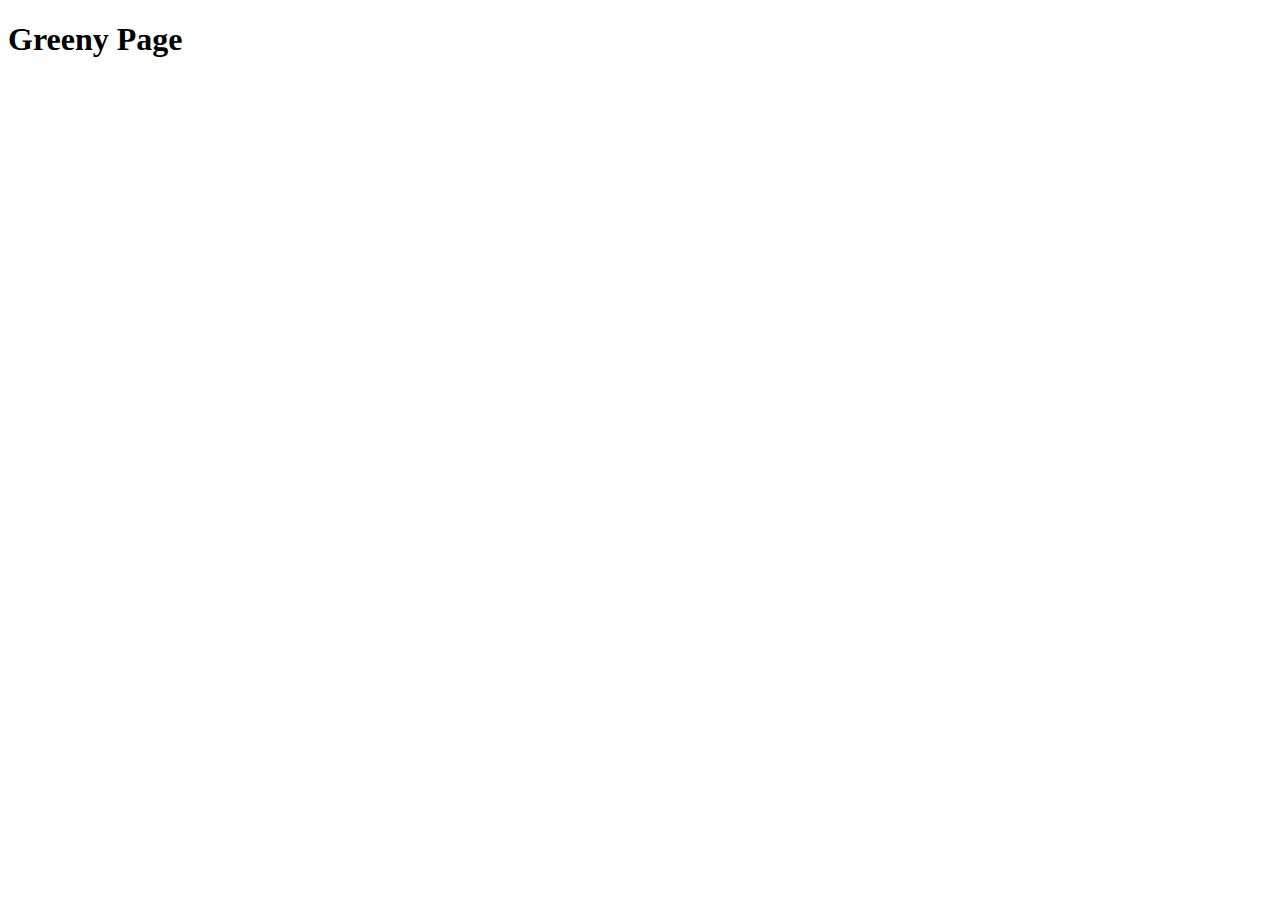
==== index.html @ a97b7d37 "Create index.html" ====
<!DOCTYPE html>
<html lang="en">
<head>
    <meta charset="UTF-8">
    <meta name="viewport" content="width=device-width, initial-scale=1.0">
    <title>Document</title>
</head>
<body>
    <h1>Greeny Page</h1>
</body>
</html>
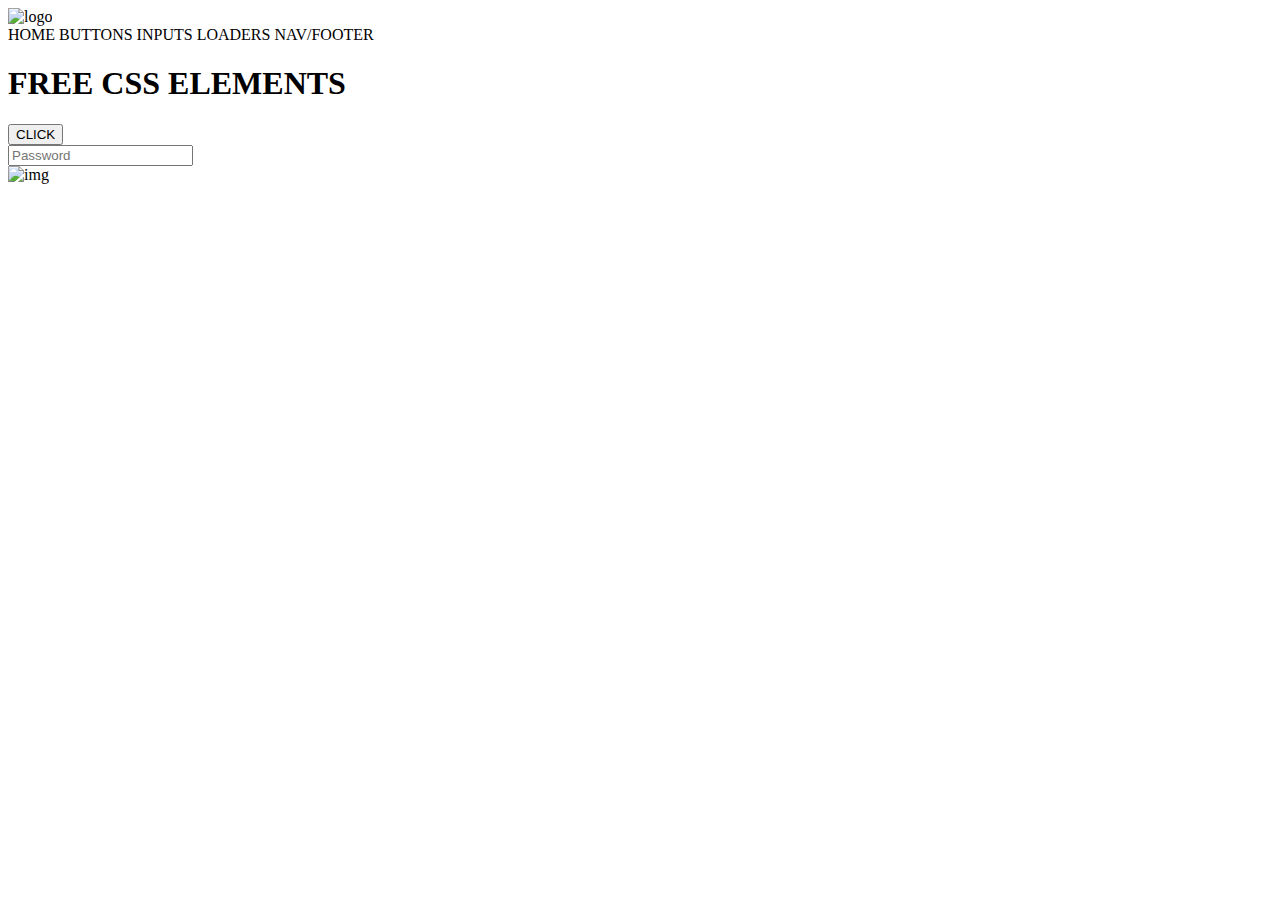
==== commit a93ffe51: "Update index.html" ====
--- a/index.html
+++ b/index.html
@@ -3,9 +3,125 @@
 <head>
     <meta charset="UTF-8">
     <meta name="viewport" content="width=device-width, initial-scale=1.0">
-    <title>Document</title>
+    <title>F-CSS-E</title>
+    <link rel="stylesheet" href="styles.css">
+    <script src="script.js"></script>
+    
 </head>
 <body>
-    <h1>Greeny Page</h1>
+        <nav>
+            <img src="imgs/GREENY-LOGO.png" alt="logo" id="nav-logo">
+            <div id="nav-points">
+                <span id="point-active">HOME</span>
+                <span>BUTTONS</span>
+                <span>INPUTS</span>
+                <span>LOADERS</span>
+                <span>NAV/FOOTER</span>
+            </div>
+        </nav>
+        <div id="burger">
+            <div id="line1"></div>
+            <div id="line2"></div>
+            <div id="line3"></div>
+        </div>
+        <h1 id="title">FREE CSS ELEMENTS</h1>
+        <div id="tile-line"></div>
+
+
+        <div id="radial"></div>
+
+        <div class="container" onwheel="scrollHorizontally(event)">
+            <div class="große-div" id="div1" onmouseenter="setActiveDiv('div1')" onmouseleave="setActiveDiv('')">
+              <!-- Füge hier deine kleinen Divs ein -->
+              <div class="kleine-div" onclick="opencode(), itm1()">
+                <div class="itm">
+                    <button id="button-green">CLICK</button>
+                </div>
+              </div>
+              <div class="kleine-div" onclick="opencode(), itm2()">
+                <div class="itm">
+                    <input type="password" name="Password" id="password-border" placeholder="Password">
+                </div>
+              </div>
+              <div class="kleine-div"></div>
+              <div class="kleine-div"></div>
+              <div class="kleine-div"></div>
+              <div class="kleine-div"></div>
+              <div class="kleine-div"></div>
+              <div class="kleine-div"></div>
+              <div class="kleine-div"></div>
+              <div class="kleine-div"></div>
+              <div class="kleine-div"></div>
+              <div class="kleine-div"></div>
+              <div class="kleine-div"></div>
+              <div class="kleine-div"></div>
+              <div class="kleine-div"></div>
+              <!-- ... weitere kleine Divs ... -->
+            </div>
+        
+            <div class="große-div" id="div2" onmouseenter="setActiveDiv('div2')" onmouseleave="setActiveDiv('')">
+              <!-- Füge hier deine anderen kleinen Divs ein -->
+              <div class="kleine-div"></div>
+              <div class="kleine-div"></div>
+              <div class="kleine-div"></div>
+              <div class="kleine-div"></div>
+              <div class="kleine-div"></div>
+              <div class="kleine-div"></div>
+              <div class="kleine-div"></div>
+              <div class="kleine-div"></div>
+              <div class="kleine-div"></div>
+              <div class="kleine-div"></div>
+              <div class="kleine-div"></div>
+              <div class="kleine-div"></div>
+              <div class="kleine-div"></div>
+              <div class="kleine-div"></div>
+              <div class="kleine-div"></div>
+              <!-- ... weitere kleine Divs ... -->
+            </div>
+            <div class="große-div" id="div3" onmouseenter="setActiveDiv('div3')" onmouseleave="setActiveDiv('')">            <!-- Füge hier deine anderen kleinen Divs ein -->
+                <div class="kleine-div"></div>
+                <div class="kleine-div"></div>
+                <div class="kleine-div"></div>
+                <div class="kleine-div"></div>
+                <div class="kleine-div"></div>
+                <div class="kleine-div"></div>
+                <div class="kleine-div"></div>
+                <div class="kleine-div"></div>
+                <div class="kleine-div"></div>
+                <div class="kleine-div"></div>
+                <div class="kleine-div"></div>
+                <div class="kleine-div"></div>
+                <div class="kleine-div"></div>
+                <div class="kleine-div"></div>
+                <div class="kleine-div"></div>
+                <!-- ... weitere kleine Divs ... -->
+              </div>
+          </div>
+
+        </div>
+
+        <div id="codewatch">
+            <img src="imgs/close.png" alt="img" id="close" onclick="closecode()">
+            <h1 id="code-h1"></h1>
+            <div id="testbox">
+                <div id="testbox-center"></div>
+            </div>
+            <div id="codebox">
+                <div id="code">
+
+                      
+                  </div>
+                  
+                  
+            </div>
+
+        </div>
+
+
+
+
+
+        
 </body>
+
 </html>
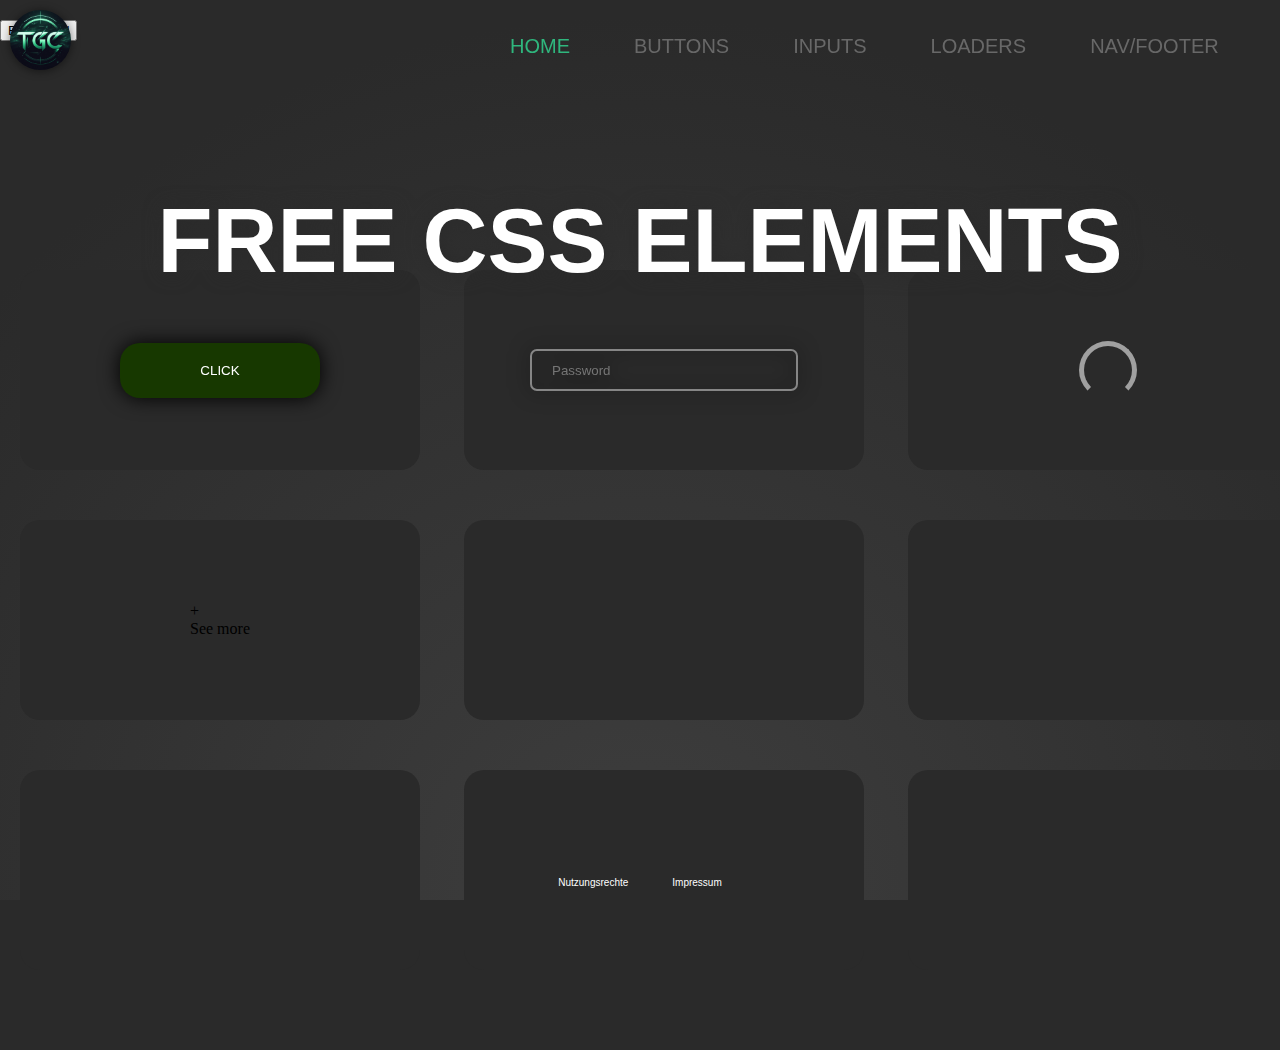
==== commit 4ef051b6: "Update index.html" ====
--- a/index.html
+++ b/index.html
@@ -1,127 +1,150 @@
-<!DOCTYPE html>
-<html lang="en">
-<head>
-    <meta charset="UTF-8">
-    <meta name="viewport" content="width=device-width, initial-scale=1.0">
-    <title>F-CSS-E</title>
-    <link rel="stylesheet" href="styles.css">
-    <script src="script.js"></script>
-    
-</head>
-<body>
-        <nav>
-            <img src="imgs/GREENY-LOGO.png" alt="logo" id="nav-logo">
-            <div id="nav-points">
-                <span id="point-active">HOME</span>
-                <span>BUTTONS</span>
-                <span>INPUTS</span>
-                <span>LOADERS</span>
-                <span>NAV/FOOTER</span>
-            </div>
-        </nav>
-        <div id="burger">
-            <div id="line1"></div>
-            <div id="line2"></div>
-            <div id="line3"></div>
-        </div>
-        <h1 id="title">FREE CSS ELEMENTS</h1>
-        <div id="tile-line"></div>
-
-
-        <div id="radial"></div>
-
-        <div class="container" onwheel="scrollHorizontally(event)">
-            <div class="große-div" id="div1" onmouseenter="setActiveDiv('div1')" onmouseleave="setActiveDiv('')">
-              <!-- Füge hier deine kleinen Divs ein -->
-              <div class="kleine-div" onclick="opencode(), itm1()">
-                <div class="itm">
-                    <button id="button-green">CLICK</button>
-                </div>
-              </div>
-              <div class="kleine-div" onclick="opencode(), itm2()">
-                <div class="itm">
-                    <input type="password" name="Password" id="password-border" placeholder="Password">
-                </div>
-              </div>
-              <div class="kleine-div"></div>
-              <div class="kleine-div"></div>
-              <div class="kleine-div"></div>
-              <div class="kleine-div"></div>
-              <div class="kleine-div"></div>
-              <div class="kleine-div"></div>
-              <div class="kleine-div"></div>
-              <div class="kleine-div"></div>
-              <div class="kleine-div"></div>
-              <div class="kleine-div"></div>
-              <div class="kleine-div"></div>
-              <div class="kleine-div"></div>
-              <div class="kleine-div"></div>
-              <!-- ... weitere kleine Divs ... -->
-            </div>
-        
-            <div class="große-div" id="div2" onmouseenter="setActiveDiv('div2')" onmouseleave="setActiveDiv('')">
-              <!-- Füge hier deine anderen kleinen Divs ein -->
-              <div class="kleine-div"></div>
-              <div class="kleine-div"></div>
-              <div class="kleine-div"></div>
-              <div class="kleine-div"></div>
-              <div class="kleine-div"></div>
-              <div class="kleine-div"></div>
-              <div class="kleine-div"></div>
-              <div class="kleine-div"></div>
-              <div class="kleine-div"></div>
-              <div class="kleine-div"></div>
-              <div class="kleine-div"></div>
-              <div class="kleine-div"></div>
-              <div class="kleine-div"></div>
-              <div class="kleine-div"></div>
-              <div class="kleine-div"></div>
-              <!-- ... weitere kleine Divs ... -->
-            </div>
-            <div class="große-div" id="div3" onmouseenter="setActiveDiv('div3')" onmouseleave="setActiveDiv('')">            <!-- Füge hier deine anderen kleinen Divs ein -->
-                <div class="kleine-div"></div>
-                <div class="kleine-div"></div>
-                <div class="kleine-div"></div>
-                <div class="kleine-div"></div>
-                <div class="kleine-div"></div>
-                <div class="kleine-div"></div>
-                <div class="kleine-div"></div>
-                <div class="kleine-div"></div>
-                <div class="kleine-div"></div>
-                <div class="kleine-div"></div>
-                <div class="kleine-div"></div>
-                <div class="kleine-div"></div>
-                <div class="kleine-div"></div>
-                <div class="kleine-div"></div>
-                <div class="kleine-div"></div>
-                <!-- ... weitere kleine Divs ... -->
-              </div>
-          </div>
-
-        </div>
-
-        <div id="codewatch">
-            <img src="imgs/close.png" alt="img" id="close" onclick="closecode()">
-            <h1 id="code-h1"></h1>
-            <div id="testbox">
-                <div id="testbox-center"></div>
-            </div>
-            <div id="codebox">
-                <div id="code">
-
-                      
-                  </div>
-                  
-                  
-            </div>
-
-        </div>
-
-
-
-
-
-        
-</body>
-
-</html>
+<!DOCTYPE html>
+<html lang="en">
+<head>
+    <meta charset="UTF-8">
+    <meta name="viewport" content="width=device-width, initial-scale=1.0">
+    <title>F-CSS-E</title>
+    <link rel="stylesheet" href="styles.css">
+    <script src="script.js"></script>
+    
+</head>
+<body>
+        <nav>
+            <img src="imgs/GREENY-LOGO.png" alt="logo" id="nav-logo">
+            <div id="nav-points">
+                <span id="point-active">HOME</span>
+                <span>BUTTONS</span>
+                <span>INPUTS</span>
+                <span>LOADERS</span>
+                <span>NAV/FOOTER</span>
+            </div>
+        </nav>
+        <div id="burger">
+            <div id="line1"></div>
+            <div id="line2"></div>
+            <div id="line3"></div>
+        </div>
+        <h1 id="title">FREE CSS ELEMENTS</h1>
+        <div id="tile-line"></div>
+
+
+        <div id="radial"></div>
+
+        <div class="container" onwheel="scrollHorizontally(event)">
+            <div class="große-div" id="div1" onmouseenter="setActiveDiv('div1')" onmouseleave="setActiveDiv('')">
+              <!-- Füge hier deine kleinen Divs ein -->
+              <div class="kleine-div" onclick="opencode(), itm1()">
+                <div class="itm">
+                    <button id="button-green">CLICK</button>
+                </div>
+              </div>
+              <div class="kleine-div" onclick="opencode(), itm2()">
+                <div class="itm">
+                    <input type="password" name="Password" id="password-border" placeholder="Password">
+                </div>
+              </div>
+              <div class="kleine-div" onclick="opencode(), itm3()">
+                <div class="itm">
+                    <span class="loader1"></span>
+                </div>
+              </div>
+              <div class="kleine-div"></div>
+              <div class="kleine-div"></div>
+              <div class="kleine-div"></div>
+              <div class="kleine-div"></div>
+              <div class="kleine-div"></div>
+              <div class="kleine-div"></div>
+              <div class="kleine-div"></div>
+              <div class="kleine-div"></div>
+              <div class="kleine-div"></div>
+              <div class="kleine-div"></div>
+              <div class="kleine-div"></div>
+              <div class="kleine-div"></div>
+              <!-- ... weitere kleine Divs ... -->
+            </div>
+        
+            <div class="große-div" id="div2" onmouseenter="setActiveDiv('div2')" onmouseleave="setActiveDiv('')">
+              <!-- Füge hier deine anderen kleinen Divs ein -->
+              <div class="kleine-div" onclick="opencode(), itm21()">
+                <div class="itm">
+                    <div id="see-button" onmouseover="hoverEffect()" onmouseout="resetEffect()">
+                      <div id="seebutton-circle">+</div>
+                      <span>See more</span>
+                    </div>
+                </div>
+              </div>
+              <div class="kleine-div"></div>
+              <div class="kleine-div"></div>
+              <div class="kleine-div"></div>
+              <div class="kleine-div"></div>
+              <div class="kleine-div"></div>
+              <div class="kleine-div"></div>
+              <div class="kleine-div"></div>
+              <div class="kleine-div"></div>
+              <div class="kleine-div"></div>
+              <div class="kleine-div"></div>
+              <div class="kleine-div"></div>
+              <div class="kleine-div"></div>
+              <div class="kleine-div"></div>
+              <div class="kleine-div"></div>
+              <!-- ... weitere kleine Divs ... -->
+            </div>
+            <div class="große-div" id="div3" onmouseenter="setActiveDiv('div3')" onmouseleave="setActiveDiv('')">            <!-- Füge hier deine anderen kleinen Divs ein -->
+              <div class="kleine-div" onclick="opencode(), itm31()">
+                <div class="itm">
+                  <span class="loading-text"></span>
+                </div>
+              </div>
+                <div class="kleine-div"></div>
+                <div class="kleine-div"></div>
+                <div class="kleine-div"></div>
+                <div class="kleine-div"></div>
+                <div class="kleine-div"></div>
+                <div class="kleine-div"></div>
+                <div class="kleine-div"></div>
+                <div class="kleine-div"></div>
+                <div class="kleine-div"></div>
+                <div class="kleine-div"></div>
+                <div class="kleine-div"></div>
+                <div class="kleine-div"></div>
+                <div class="kleine-div"></div>
+                <div class="kleine-div"></div>
+                <!-- ... weitere kleine Divs ... -->
+              </div>
+          </div>
+
+        </div>
+
+        <button id="mobile-browse">Browse all</button>
+
+        <div id="codewatch">
+            <img src="imgs/close.png" alt="img" id="close" onclick="closecode()">
+            <h1 id="code-h1"></h1>
+            <div id="testbox">
+                <div id="testbox-center"></div>
+            </div>
+            <div id="codebox">
+                <div id="code">
+
+                      
+                  </div>
+                  
+                  
+            </div>
+            <button id="mobile-copycode" onclick="copyCode()">Copy Code</button>
+        </div>
+
+
+        <div id="imp">
+          <span>Nutzungsrechte</span>
+          <span>Impressum</span>
+        </div>
+
+        <div id="mobile-shadow"></div>
+
+
+
+        
+</body>
+
+</html>
--- a/styles.css
+++ b/styles.css
@@ -0,0 +1,847 @@
+@media (min-width: 900px) {
+
+    body{
+        background-color: #2A2A2A;
+        overflow-x: hidden;
+        user-select: none;
+    }
+    #nav-logo{
+        height: 60px;
+        border-radius: 100%;
+        filter: drop-shadow(0px 1px 5px rgba(0, 0, 0, 0.489));
+        top: 10px;
+        left: 10px;
+        position: absolute;
+    }
+    nav{
+        position: fixed;
+        top: 0;
+        width: 100%;
+        height: 70px;
+    }
+
+    #nav-points{
+        color: #686868;
+        position: fixed;
+        top: 0;
+        width: 800px;
+        height: 70px;
+        right: 0;
+        display: inline-block;
+        flex-wrap: nowrap;
+        text-wrap: nowrap;
+    }
+
+    #nav-points span{
+        position: relative;
+        top: 50%;
+        transform: translate(-50%, -50%);
+        font-size: 20px;
+        text-align: center;
+        font-family: 'Lucida Sans', 'Lucida Sans Regular', 'Lucida Grande', 'Lucida Sans Unicode', Geneva, Verdana, sans-serif;
+        margin-top: 50px;
+        margin-left: 30px;
+        margin-right: 30px;
+        transition: 0.5s;
+    }
+
+    #nav-points span:hover{
+        color: #2FB67D;
+        cursor: pointer;
+        transition: 0.5s;
+    }
+
+    #radial{
+        position: absolute;
+        height: 100%;
+        width: 100%;
+        bottom: 0;
+        background-image: radial-gradient(circle at bottom, #3E3E3E, #2A2A2A 80%); 
+        z-index: -1;
+        /* #3E3E3E, #2A2A2A */
+}
+
+#point-active{
+    color: #2FB67D;
+}
+
+#title{
+    position: absolute;
+    top: 130px;
+    left: 50%;
+    transform: translate(-50%);
+    font-family: 'Segoe UI', Tahoma, Geneva, Verdana, sans-serif;
+    color: #FFFFFF;
+    font-size: 90px;
+    text-align: center;
+    text-wrap: nowrap;
+    z-index: 999;
+    filter: drop-shadow(2px 0px 10px #2A2A2A);
+}
+
+
+
+
+
+
+
+
+
+
+
+
+
+  body {
+    margin: 0;
+    overflow: hidden;
+  }
+
+  .container {
+    display: flex;
+    flex-direction: column;
+    margin-bottom: 20px; /* Abstand zwischen den beiden großen Divs */
+  }
+
+  #div1 {
+    width: 100%;
+    height: 300px;
+    overflow-x: auto;
+    white-space: nowrap;
+    position: absolute;
+    top: 250px;
+  }
+  #div2 {
+    width: 100%;
+    height: 300px;
+    overflow-x: auto;
+    white-space: nowrap;
+    position: absolute;
+    top: 500px
+  }
+  #div3 {
+    width: 100%;
+    height: 300px;
+    overflow-x: auto;
+    white-space: nowrap;
+    position: absolute;
+    top:750px
+  }
+
+  /* Verstecke die Scrollbar-Track (Hintergrund) */
+  .große-div::-webkit-scrollbar {
+  width: 12px; /* Breite der Scrollbar */
+}
+
+/* Stelle die Farbe der Scrollbar-Thumb (der bewegliche Teil) ein */
+.große-div::-webkit-scrollbar-thumb {
+  background-color: transparent; /* Mache die Thumb durchsichtig */
+}
+
+/* Verstecke die Scrollbar-Track (Hintergrund) in Firefox */
+.große-div {
+  scrollbar-width: thin; /* oder auto */
+  scrollbar-color: transparent transparent; /* Mache die Scrollbar durchsichtig */
+}
+
+/* Optional: Stelle die Farbe der Scrollbar-Thumb (der bewegliche Teil) in Firefox ein */
+.große-div::-moz-scrollbar-thumb {
+  background-color: transparent; /* Mache die Thumb durchsichtig */
+}
+
+
+
+
+
+  
+  .kleine-div {
+    display: inline-block;
+    width: 400px;
+    height: 200px;
+    margin: 20px;
+    background-color: #2A2A2A;
+    border-radius: 20px;
+    position: relative;
+  }
+  .kleine-div{
+    cursor: pointer;
+  }
+
+  .itm {
+    height: 100%;
+    width: 100%;
+    position: absolute;
+    display: flex;
+    justify-content: center;
+    align-items: center;
+  }
+
+  #codewatch{
+    position: fixed;
+    width: 80%;
+    height: 90%;
+    background-color: #2A2A2A;
+    top: 50%;
+    left: 50%;
+    transform: translate(-50%, -50%);
+    z-index: 999;
+    border-radius: 30px;
+    filter: drop-shadow(0px 0px 30px rgba(0, 0, 0, 0.353));
+    display: none;
+  }
+
+  #codewatch h1{
+    color: white;
+    margin-left: 50px;
+    font-family:'Lucida Sans', 'Lucida Sans Regular', 'Lucida Grande', 'Lucida Sans Unicode', Geneva, Verdana, sans-serif ;
+  }
+
+  #testbox{
+    width: 45%;
+    height: 85%;
+    border-radius: 50px;
+    position: absolute;
+    top: 70px;
+    left: 2%;
+  }
+
+  #testbox-center{
+    top: 50%;
+    left: 50%;
+    position: relative;
+    transform: translate(-50%, -50%);
+    width: 500px;
+    display: flex;
+    justify-content: center;
+    align-items: center;
+    height: 300px;
+  }
+
+  #codebox{
+    width: 45%;
+    height: 85%;
+    margin-right: 50px;
+    border-radius: 50px;
+    position: absolute;
+    top: 70px;
+    right: 2%;
+  }
+
+  #code{
+    border-radius: 50px;
+    padding-left: 40px;
+    user-select: all;
+    top: 50%;
+    left: 50%;
+    position: relative;
+    transform: translate(-50%, -50%);
+    width: 80%;
+    height: 80%;
+    color:#FFFFFF;
+    overflow-y: scroll;
+    font-family:'Lucida Sans', 'Lucida Sans Regular', 'Lucida Grande', 'Lucida Sans Unicode', Geneva, Verdana, sans-serif ;
+    font-size: 20px;
+    overflow-x: scroll;
+  }
+
+  #close{
+    filter: brightness(0) invert(1);
+    position: absolute;
+    top: 20px;
+    width: 40px;
+    right: 20px;
+  }
+
+  #close:hover{
+    cursor: pointer;
+    width: 44px;
+    top: 18px;
+    right: 18px;
+  }
+
+
+
+  #code:hover{
+    cursor: grabbing;
+  }
+
+  #code::-webkit-scrollbar {
+    width: 10px;
+    background-color: #2A2A2A;
+    border-radius: 5px;
+    cursor: pointer;
+    z-index: 10000;
+  }
+  #code::-webkit-scrollbar-thumb {
+    background-color: #686868;
+    border-radius: 5px;
+    cursor: pointer;
+    z-index: 10000;
+  }
+
+  #code::-webkit-scrollbar-thumb:hover {
+    background-color: #686868;
+    cursor: pointer;
+    z-index: 10000;
+  }
+
+  #code::-webkit-scrollbar-track {
+    background-color: #2A2A2A;
+    border-radius: 5px;
+    cursor: pointer;
+    z-index: 10000;
+  }
+
+  #imp {
+    position: absolute;
+    bottom: 10px;
+    left: 50%;
+    transform: translate(-50%);
+    width: 100%;
+    text-align: center;
+  }
+  #imp span{
+    color: white;
+    margin: 20px;
+    font-family:'Lucida Sans', 'Lucida Sans Regular', 'Lucida Grande', 'Lucida Sans Unicode', Geneva, Verdana, sans-serif ;
+    font-size: 10px;
+    background-color:transparent;
+  }
+
+
+
+  #mobile-copycode{
+    display: none;
+  }
+
+
+
+  /*CONTENT*/
+
+
+
+
+
+  #button-green{
+    padding: 20px;
+    border-radius: 20px;
+    width: 200px;
+    background-color: #173800;
+    border: transparent;
+    transition: all 0.5s;
+    color: white;
+    filter: drop-shadow(0px 0px 10px black);
+  }
+  #button-green:hover{
+    cursor: pointer;
+    width: 250px;
+    transition: all 0.5s;
+    background-color: #317600;
+  }
+
+
+
+
+  #password-border{
+    padding: 1%;
+    border-radius: 7px;
+    width: 200px;
+    background-color: transparent;
+    border: rgb(134, 134, 134) 2px solid;
+    transition: all 0.5s;
+    color: white;
+    width: 240px;
+    height: 30px;
+    filter: drop-shadow(0px 0px 10px black);
+    padding-left: 20px;
+  }
+
+  #password-border:hover{
+    background-color: rgb(223, 223, 223);
+  }
+
+  #password-border:focus{
+    outline: none;
+    background-color: rgb(223, 223, 223);
+    color: black;
+  }
+
+
+
+
+
+  .loader1 {
+    width: 58px;
+    height: 58px;
+    border: 5px solid #a0a0a0;
+    border-bottom-color: transparent;
+    border-radius: 50%;
+    display: inline-block;
+    box-sizing: border-box;
+    animation: rotation 1s linear infinite;
+    }
+
+    @keyframes rotation {
+    0% {
+        transform: rotate(0deg);
+    }
+    100% {
+        transform: rotate(360deg);
+    }
+    } 
+
+
+
+
+}
+
+
+
+
+@media (max-width: 900px) {
+    body{
+        background-color: #2A2A2A;
+        overflow: hidden;
+    }
+    #nav-logo{
+        width: 42px;
+        flex-shrink: 0;
+        border-radius: 100%;
+        filter: drop-shadow(0px 1px 5px rgba(0, 0, 0, 0.489));
+        top: 8px;
+        left: 10px;
+        position: absolute;
+    }
+    #nav-points{
+        display: none;
+    }
+
+    .itm{
+        display: none;
+    }
+
+    #radial{
+        position: absolute;
+        height: 100%;
+        width: 100%;
+        bottom: 0;
+        background-image: radial-gradient(circle at bottom, #3E3E3E, #2A2A2A 80%); 
+        z-index: -1;
+        /* #3E3E3E, #2A2A2A */
+        left: 50%;
+        transform: translate(-50%);
+}
+#title{
+    position: absolute;
+    top: 60px;
+    left: 50%;
+    transform: translate(-50%);
+    font-family: 'Segoe UI', Tahoma, Geneva, Verdana, sans-serif;
+    color: #FFFFFF;
+    font-size: 40px;
+    text-align: center;
+    line-height: 1.8;
+    width: 200px;
+}
+
+#tile-line{
+    width: 300px;
+    height: 3px;
+    position: absolute;
+    top: 157px;
+    background-color: #2FB67D;
+    left: 50%;
+    transform: translate(-50%);
+}
+
+#burger{
+    width: 50px;
+height: 31px;
+flex-shrink: 0;
+position: fixed;
+top: 18px;
+right: 20px;
+}
+
+#line1{
+    position: relative;
+    height: 5px;
+    width: 100%;
+    background-color: white;
+    border-radius: 5px;
+    margin-bottom: 8px;
+}
+#line2{
+    position: relative;
+    height: 5px;
+    width: 100%;
+    background-color: white;
+    border-radius: 5px;
+    margin-bottom: 8px;
+}
+#line3{
+    position: relative;
+    height: 5px;
+    width: 100%;
+    background-color: white;
+    border-radius: 5px;
+}
+
+body {
+  margin: 0;
+  overflow: hidden;
+}
+
+.container {
+  display: flex;
+  flex-direction: column;
+  margin-bottom: 20px; /* Abstand zwischen den beiden großen Divs */
+}
+
+#div1 {
+  width: 100%;
+  height: 200px;
+  overflow-x: auto;
+  white-space: nowrap;
+  position: absolute;
+  top: 250px;
+  left: 0;
+  overflow-y: hidden;
+}
+#div2 {
+  width: 100%;
+  height: 200px;
+  overflow-x: auto;
+  white-space: nowrap;
+  position: absolute;
+  top: 410px;
+  left: 0;
+  overflow-y: hidden;
+}
+#div3 {
+  width: 100%;
+  height: 200px;
+  overflow-x: auto;
+  white-space: nowrap;
+  position: absolute;
+  top: 580px;
+  left: 0;
+  overflow-y: hidden;
+}
+
+/* Verstecke die Scrollbar-Track (Hintergrund) */
+.große-div::-webkit-scrollbar {
+width: 12px; /* Breite der Scrollbar */
+}
+
+/* Stelle die Farbe der Scrollbar-Thumb (der bewegliche Teil) ein */
+.große-div::-webkit-scrollbar-thumb {
+background-color: transparent; /* Mache die Thumb durchsichtig */
+}
+
+/* Verstecke die Scrollbar-Track (Hintergrund) in Firefox */
+.große-div {
+scrollbar-width: thin; /* oder auto */
+scrollbar-color: transparent transparent; /* Mache die Scrollbar durchsichtig */
+}
+
+/* Optional: Stelle die Farbe der Scrollbar-Thumb (der bewegliche Teil) in Firefox ein */
+.große-div::-moz-scrollbar-thumb {
+background-color: transparent; /* Mache die Thumb durchsichtig */
+}
+
+
+
+
+
+
+.kleine-div {
+  display: inline-block;
+  width: 250px;
+  height: 140px;
+  margin: 5px;
+  background-color: #2A2A2A;
+  border-radius: 20px;
+  position: relative;
+}
+.kleine-div{
+  cursor: pointer;
+}
+
+.itm {
+  height: 100%;
+  width: 100%;
+  position: absolute;
+  display: flex;
+  justify-content: center;
+  align-items: center;
+}
+
+#mobile-browse{
+  position: absolute;
+  left: 50%;
+  transform: translate(-50%);
+  bottom: 50px;
+  border-radius: 20px;
+  background: #2FB67D;
+  padding: 20px;
+  width: 50%;
+  border-radius: 20px;
+  border: transparent;
+  transition: all 0.5s;
+  color: white;
+  filter: drop-shadow(0px 0px 30px rgba(0, 0, 0, 0.353));
+}
+
+#mobile-browse:hover{
+  cursor: pointer;
+  background-color: #2A2A2A;
+  width: 60%;
+
+}
+
+#codewatch{
+  position: fixed;
+  width: 95%;
+  height: 90%;
+  background-color: #2A2A2A;
+  top: 50%;
+  left: 50%;
+  transform: translate(-50%, -50%);
+  z-index: 999;
+  border-radius: 30px;
+  filter: drop-shadow(0px 0px 30px rgba(0, 0, 0, 0.353));
+  display: none;
+}
+
+#codewatch h1{
+  color: white;
+  margin-left: 50px;
+  font-family:'Lucida Sans', 'Lucida Sans Regular', 'Lucida Grande', 'Lucida Sans Unicode', Geneva, Verdana, sans-serif ;
+}
+
+#testbox{
+  width: 95%;
+  height: 40%;
+  position: absolute;
+  top: 70px;
+  left: 50%;
+  transform: translate(-50%);
+}
+
+#testbox-center{
+  top: 50%;
+  left: 50%;
+  position: relative;
+  transform: translate(-50%, -50%);
+  width: 500px;
+  display: flex;
+  justify-content: center;
+  align-items: center;
+  height: 300px;
+}
+
+#codebox{
+  width: 95%;
+  height: 40%;
+  position: absolute;
+  bottom: 70px;
+  left: 50%;
+  transform: translate(-50%);
+
+}
+
+#code{
+  border-radius: 50px;
+  user-select: none;
+  top: 50%;
+  left: 50%;
+  position: relative;
+  transform: translate(-50%, -50%);
+  width: 80%;
+  height: 80%;
+  color:#FFFFFF;
+  overflow-y: scroll;
+  font-family:'Lucida Sans', 'Lucida Sans Regular', 'Lucida Grande', 'Lucida Sans Unicode', Geneva, Verdana, sans-serif ;
+  font-size: 20px;
+  overflow-x: scroll;
+}
+
+#close{
+  filter: brightness(0) invert(1);
+  position: absolute;
+  top: 20px;
+  width: 30px;
+  right: 20px;
+}
+
+#close:hover{
+  cursor: pointer;
+  width: 44px;
+  top: 18px;
+  right: 18px;
+}
+
+
+
+#code:hover{
+  cursor: grabbing;
+}
+
+#code::-webkit-scrollbar {
+  width: 10px;
+  background-color: #2A2A2A;
+  border-radius: 5px;
+  cursor: pointer;
+  z-index: 10000;
+}
+#code::-webkit-scrollbar-thumb {
+  background-color: #686868;
+  border-radius: 5px;
+  cursor: pointer;
+  z-index: 10000;
+}
+
+#code::-webkit-scrollbar-thumb:hover {
+  background-color: #686868;
+  cursor: pointer;
+  z-index: 10000;
+}
+
+#code::-webkit-scrollbar-track {
+  background-color: #2A2A2A;
+  border-radius: 5px;
+  cursor: pointer;
+  z-index: 10000;
+}
+
+#imp {
+  position: fixed;
+  bottom: 10px;
+  left: 50%;
+  transform: translate(-50%);
+  width: 100%;
+  text-align: center;
+}
+#imp span{
+  color: white;
+  margin: 20px;
+  font-family:'Lucida Sans', 'Lucida Sans Regular', 'Lucida Grande', 'Lucida Sans Unicode', Geneva, Verdana, sans-serif ;
+  font-size: 10px;
+  background-color:transparent;
+}
+
+#mobile-copycode{
+  position: absolute;
+  bottom: 30px;
+  left: 50%;
+  transform: translate(-50%);
+  width: 170px;
+  height: 30px;
+  border-radius: 10px;
+  background-color: #2FB67D;
+  border: transparent;
+
+
+}
+
+
+
+
+
+
+
+
+
+
+
+
+
+
+
+
+
+
+
+
+
+
+
+
+
+
+/*CONTENT*/
+
+
+
+
+
+#button-green{
+  padding: 20px;
+  border-radius: 20px;
+  width: 200px;
+  background-color: #173800;
+  border: transparent;
+  transition: all 0.5s;
+  color: white;
+  filter: drop-shadow(0px 0px 10px black);
+}
+#button-green:hover{
+  cursor: pointer;
+  width: 250px;
+  transition: all 0.5s;
+  background-color: #317600;
+}
+
+
+
+
+#password-border{
+  padding: 1%;
+  border-radius: 7px;
+  background-color: transparent;
+  border: rgb(134, 134, 134) 2px solid;
+  transition: all 0.5s;
+  color: white;
+  width: 180px;
+  height: 30px;
+  filter: drop-shadow(0px 0px 10px black);
+  padding-left: 20px;
+}
+
+#password-border:hover{
+  background-color: rgb(223, 223, 223);
+}
+
+#password-border:focus{
+  outline: none;
+  background-color: rgb(223, 223, 223);
+  color: black;
+}
+
+
+
+
+
+.loader1 {
+  width: 58px;
+  height: 58px;
+  border: 5px solid #a0a0a0;
+  border-bottom-color: transparent;
+  border-radius: 50%;
+  display: inline-block;
+  box-sizing: border-box;
+  animation: rotation 1s linear infinite;
+  }
+
+  @keyframes rotation {
+  0% {
+      transform: rotate(0deg);
+  }
+  100% {
+      transform: rotate(360deg);
+  }
+  } 
+}
+
+
+
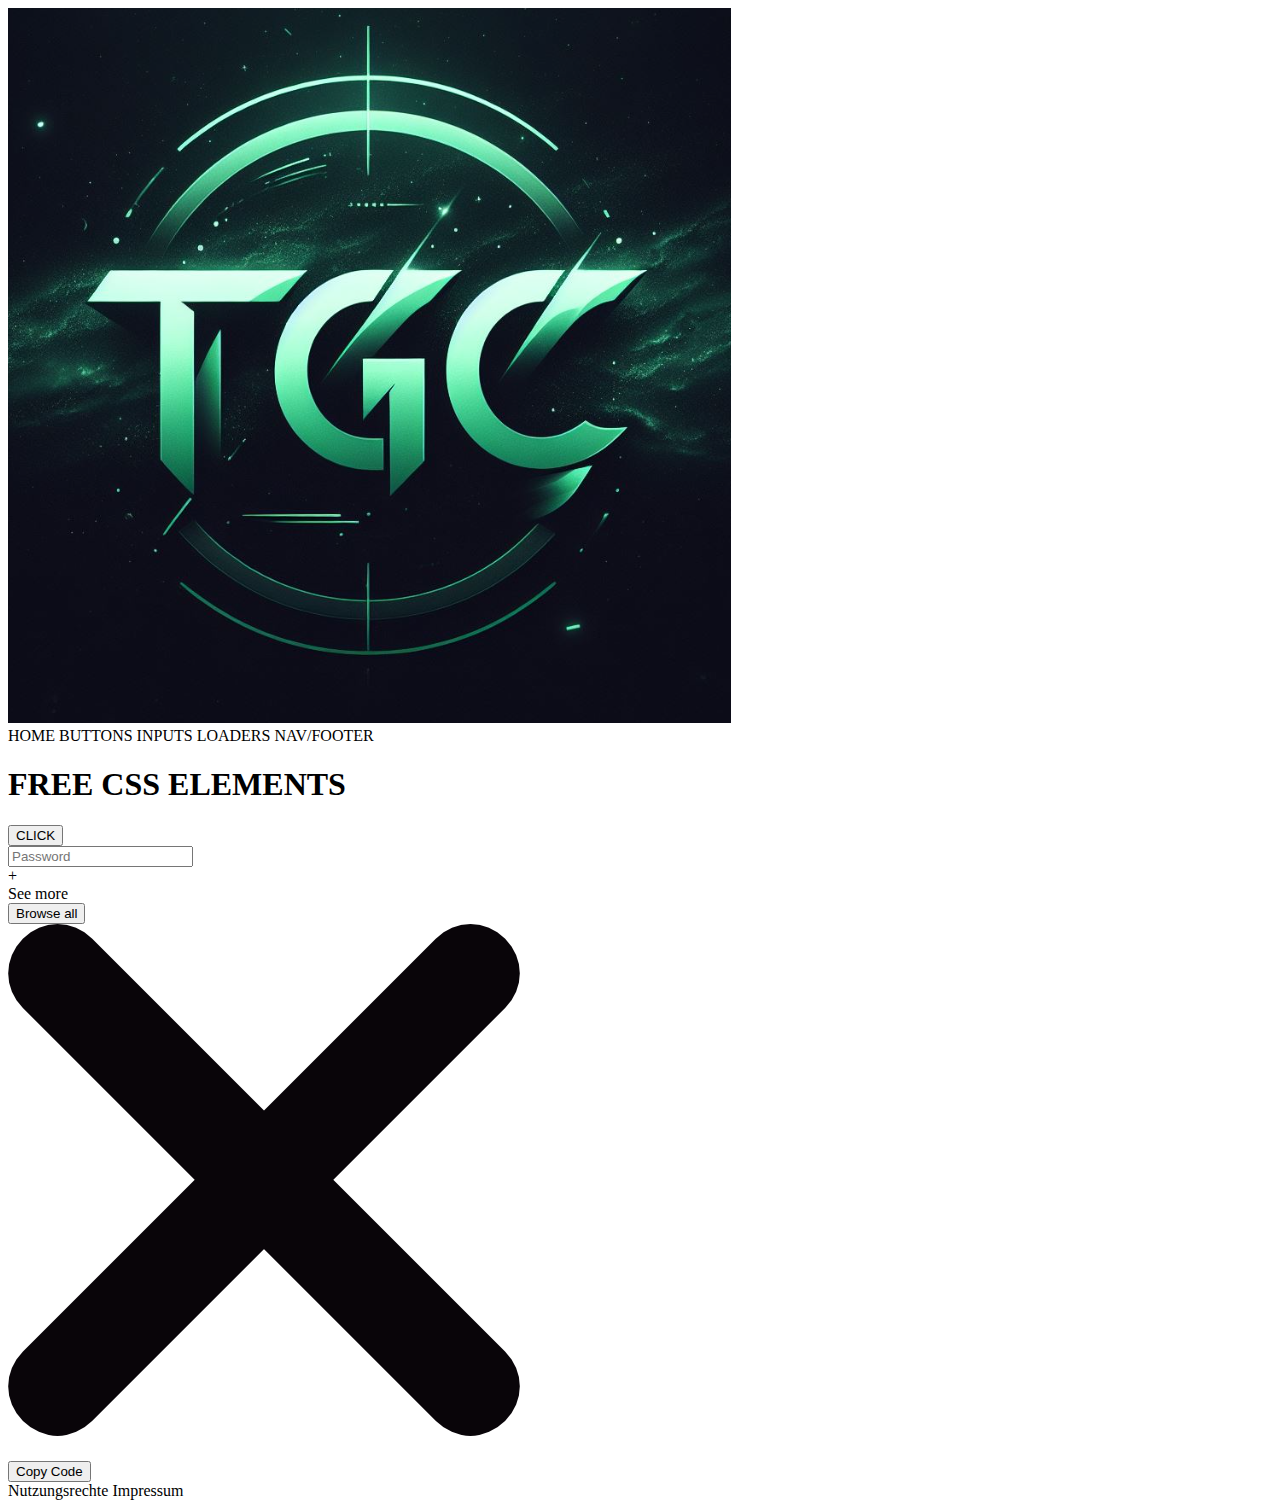
==== commit e03ee9f4: "Update index.html" ====
--- a/index.html
+++ b/index.html
@@ -3,6 +3,7 @@
 <head>
     <meta charset="UTF-8">
     <meta name="viewport" content="width=device-width, initial-scale=1.0">
+    <meta name="theme-color" content="#2FB67D"   />
     <title>F-CSS-E</title>
     <link rel="stylesheet" href="styles.css">
     <script src="script.js"></script>
--- a/styles.css
+++ b/styles.css
@@ -1,847 +1,150 @@
-@media (min-width: 900px) {
+<!DOCTYPE html>
+<html lang="en">
+<head>
+    <meta charset="UTF-8">
+    <meta name="viewport" content="width=device-width, initial-scale=1.0">
+    <title>F-CSS-E</title>
+    <link rel="stylesheet" href="styles.css">
+    <script src="script.js"></script>
+    
+</head>
+<body>
+        <nav>
+            <img src="imgs/GREENY-LOGO.png" alt="logo" id="nav-logo">
+            <div id="nav-points">
+                <span id="point-active">HOME</span>
+                <span>BUTTONS</span>
+                <span>INPUTS</span>
+                <span>LOADERS</span>
+                <span>NAV/FOOTER</span>
+            </div>
+        </nav>
+        <div id="burger">
+            <div id="line1"></div>
+            <div id="line2"></div>
+            <div id="line3"></div>
+        </div>
+        <h1 id="title">FREE CSS ELEMENTS</h1>
+        <div id="tile-line"></div>
 
-    body{
-        background-color: #2A2A2A;
-        overflow-x: hidden;
-        user-select: none;
-    }
-    #nav-logo{
-        height: 60px;
-        border-radius: 100%;
-        filter: drop-shadow(0px 1px 5px rgba(0, 0, 0, 0.489));
-        top: 10px;
-        left: 10px;
-        position: absolute;
-    }
-    nav{
-        position: fixed;
-        top: 0;
-        width: 100%;
-        height: 70px;
-    }
 
-    #nav-points{
-        color: #686868;
-        position: fixed;
-        top: 0;
-        width: 800px;
-        height: 70px;
-        right: 0;
-        display: inline-block;
-        flex-wrap: nowrap;
-        text-wrap: nowrap;
-    }
+        <div id="radial"></div>
 
-    #nav-points span{
-        position: relative;
-        top: 50%;
-        transform: translate(-50%, -50%);
-        font-size: 20px;
-        text-align: center;
-        font-family: 'Lucida Sans', 'Lucida Sans Regular', 'Lucida Grande', 'Lucida Sans Unicode', Geneva, Verdana, sans-serif;
-        margin-top: 50px;
-        margin-left: 30px;
-        margin-right: 30px;
-        transition: 0.5s;
-    }
+        <div class="container" onwheel="scrollHorizontally(event)">
+            <div class="große-div" id="div1" onmouseenter="setActiveDiv('div1')" onmouseleave="setActiveDiv('')">
+              <!-- Füge hier deine kleinen Divs ein -->
+              <div class="kleine-div" onclick="opencode(), itm1()">
+                <div class="itm">
+                    <button id="button-green">CLICK</button>
+                </div>
+              </div>
+              <div class="kleine-div" onclick="opencode(), itm2()">
+                <div class="itm">
+                    <input type="password" name="Password" id="password-border" placeholder="Password">
+                </div>
+              </div>
+              <div class="kleine-div" onclick="opencode(), itm3()">
+                <div class="itm">
+                    <span class="loader1"></span>
+                </div>
+              </div>
+              <div class="kleine-div"></div>
+              <div class="kleine-div"></div>
+              <div class="kleine-div"></div>
+              <div class="kleine-div"></div>
+              <div class="kleine-div"></div>
+              <div class="kleine-div"></div>
+              <div class="kleine-div"></div>
+              <div class="kleine-div"></div>
+              <div class="kleine-div"></div>
+              <div class="kleine-div"></div>
+              <div class="kleine-div"></div>
+              <div class="kleine-div"></div>
+              <!-- ... weitere kleine Divs ... -->
+            </div>
+        
+            <div class="große-div" id="div2" onmouseenter="setActiveDiv('div2')" onmouseleave="setActiveDiv('')">
+              <!-- Füge hier deine anderen kleinen Divs ein -->
+              <div class="kleine-div" onclick="opencode(), itm21()">
+                <div class="itm">
+                    <div id="see-button" onmouseover="hoverEffect()" onmouseout="resetEffect()">
+                      <div id="seebutton-circle">+</div>
+                      <span>See more</span>
+                    </div>
+                </div>
+              </div>
+              <div class="kleine-div"></div>
+              <div class="kleine-div"></div>
+              <div class="kleine-div"></div>
+              <div class="kleine-div"></div>
+              <div class="kleine-div"></div>
+              <div class="kleine-div"></div>
+              <div class="kleine-div"></div>
+              <div class="kleine-div"></div>
+              <div class="kleine-div"></div>
+              <div class="kleine-div"></div>
+              <div class="kleine-div"></div>
+              <div class="kleine-div"></div>
+              <div class="kleine-div"></div>
+              <div class="kleine-div"></div>
+              <!-- ... weitere kleine Divs ... -->
+            </div>
+            <div class="große-div" id="div3" onmouseenter="setActiveDiv('div3')" onmouseleave="setActiveDiv('')">            <!-- Füge hier deine anderen kleinen Divs ein -->
+              <div class="kleine-div" onclick="opencode(), itm31()">
+                <div class="itm">
+                  <span class="loading-text"></span>
+                </div>
+              </div>
+                <div class="kleine-div"></div>
+                <div class="kleine-div"></div>
+                <div class="kleine-div"></div>
+                <div class="kleine-div"></div>
+                <div class="kleine-div"></div>
+                <div class="kleine-div"></div>
+                <div class="kleine-div"></div>
+                <div class="kleine-div"></div>
+                <div class="kleine-div"></div>
+                <div class="kleine-div"></div>
+                <div class="kleine-div"></div>
+                <div class="kleine-div"></div>
+                <div class="kleine-div"></div>
+                <div class="kleine-div"></div>
+                <!-- ... weitere kleine Divs ... -->
+              </div>
+          </div>
 
-    #nav-points span:hover{
-        color: #2FB67D;
-        cursor: pointer;
-        transition: 0.5s;
-    }
+        </div>
 
-    #radial{
-        position: absolute;
-        height: 100%;
-        width: 100%;
-        bottom: 0;
-        background-image: radial-gradient(circle at bottom, #3E3E3E, #2A2A2A 80%); 
-        z-index: -1;
-        /* #3E3E3E, #2A2A2A */
-}
+        <button id="mobile-browse">Browse all</button>
 
-#point-active{
-    color: #2FB67D;
-}
+        <div id="codewatch">
+            <img src="imgs/close.png" alt="img" id="close" onclick="closecode()">
+            <h1 id="code-h1"></h1>
+            <div id="testbox">
+                <div id="testbox-center"></div>
+            </div>
+            <div id="codebox">
+                <div id="code">
 
-#title{
-    position: absolute;
-    top: 130px;
-    left: 50%;
-    transform: translate(-50%);
-    font-family: 'Segoe UI', Tahoma, Geneva, Verdana, sans-serif;
-    color: #FFFFFF;
-    font-size: 90px;
-    text-align: center;
-    text-wrap: nowrap;
-    z-index: 999;
-    filter: drop-shadow(2px 0px 10px #2A2A2A);
-}
+                      
+                  </div>
+                  
+                  
+            </div>
+            <button id="mobile-copycode" onclick="copyCode()">Copy Code</button>
+        </div>
+
+
+        <div id="imp">
+          <span>Nutzungsrechte</span>
+          <span>Impressum</span>
+        </div>
+
+        <div id="mobile-shadow"></div>
 
 
 
+        
+</body>
 
-
-
-
-
-
-
-
-
-
-  body {
-    margin: 0;
-    overflow: hidden;
-  }
-
-  .container {
-    display: flex;
-    flex-direction: column;
-    margin-bottom: 20px; /* Abstand zwischen den beiden großen Divs */
-  }
-
-  #div1 {
-    width: 100%;
-    height: 300px;
-    overflow-x: auto;
-    white-space: nowrap;
-    position: absolute;
-    top: 250px;
-  }
-  #div2 {
-    width: 100%;
-    height: 300px;
-    overflow-x: auto;
-    white-space: nowrap;
-    position: absolute;
-    top: 500px
-  }
-  #div3 {
-    width: 100%;
-    height: 300px;
-    overflow-x: auto;
-    white-space: nowrap;
-    position: absolute;
-    top:750px
-  }
-
-  /* Verstecke die Scrollbar-Track (Hintergrund) */
-  .große-div::-webkit-scrollbar {
-  width: 12px; /* Breite der Scrollbar */
-}
-
-/* Stelle die Farbe der Scrollbar-Thumb (der bewegliche Teil) ein */
-.große-div::-webkit-scrollbar-thumb {
-  background-color: transparent; /* Mache die Thumb durchsichtig */
-}
-
-/* Verstecke die Scrollbar-Track (Hintergrund) in Firefox */
-.große-div {
-  scrollbar-width: thin; /* oder auto */
-  scrollbar-color: transparent transparent; /* Mache die Scrollbar durchsichtig */
-}
-
-/* Optional: Stelle die Farbe der Scrollbar-Thumb (der bewegliche Teil) in Firefox ein */
-.große-div::-moz-scrollbar-thumb {
-  background-color: transparent; /* Mache die Thumb durchsichtig */
-}
-
-
-
-
-
-  
-  .kleine-div {
-    display: inline-block;
-    width: 400px;
-    height: 200px;
-    margin: 20px;
-    background-color: #2A2A2A;
-    border-radius: 20px;
-    position: relative;
-  }
-  .kleine-div{
-    cursor: pointer;
-  }
-
-  .itm {
-    height: 100%;
-    width: 100%;
-    position: absolute;
-    display: flex;
-    justify-content: center;
-    align-items: center;
-  }
-
-  #codewatch{
-    position: fixed;
-    width: 80%;
-    height: 90%;
-    background-color: #2A2A2A;
-    top: 50%;
-    left: 50%;
-    transform: translate(-50%, -50%);
-    z-index: 999;
-    border-radius: 30px;
-    filter: drop-shadow(0px 0px 30px rgba(0, 0, 0, 0.353));
-    display: none;
-  }
-
-  #codewatch h1{
-    color: white;
-    margin-left: 50px;
-    font-family:'Lucida Sans', 'Lucida Sans Regular', 'Lucida Grande', 'Lucida Sans Unicode', Geneva, Verdana, sans-serif ;
-  }
-
-  #testbox{
-    width: 45%;
-    height: 85%;
-    border-radius: 50px;
-    position: absolute;
-    top: 70px;
-    left: 2%;
-  }
-
-  #testbox-center{
-    top: 50%;
-    left: 50%;
-    position: relative;
-    transform: translate(-50%, -50%);
-    width: 500px;
-    display: flex;
-    justify-content: center;
-    align-items: center;
-    height: 300px;
-  }
-
-  #codebox{
-    width: 45%;
-    height: 85%;
-    margin-right: 50px;
-    border-radius: 50px;
-    position: absolute;
-    top: 70px;
-    right: 2%;
-  }
-
-  #code{
-    border-radius: 50px;
-    padding-left: 40px;
-    user-select: all;
-    top: 50%;
-    left: 50%;
-    position: relative;
-    transform: translate(-50%, -50%);
-    width: 80%;
-    height: 80%;
-    color:#FFFFFF;
-    overflow-y: scroll;
-    font-family:'Lucida Sans', 'Lucida Sans Regular', 'Lucida Grande', 'Lucida Sans Unicode', Geneva, Verdana, sans-serif ;
-    font-size: 20px;
-    overflow-x: scroll;
-  }
-
-  #close{
-    filter: brightness(0) invert(1);
-    position: absolute;
-    top: 20px;
-    width: 40px;
-    right: 20px;
-  }
-
-  #close:hover{
-    cursor: pointer;
-    width: 44px;
-    top: 18px;
-    right: 18px;
-  }
-
-
-
-  #code:hover{
-    cursor: grabbing;
-  }
-
-  #code::-webkit-scrollbar {
-    width: 10px;
-    background-color: #2A2A2A;
-    border-radius: 5px;
-    cursor: pointer;
-    z-index: 10000;
-  }
-  #code::-webkit-scrollbar-thumb {
-    background-color: #686868;
-    border-radius: 5px;
-    cursor: pointer;
-    z-index: 10000;
-  }
-
-  #code::-webkit-scrollbar-thumb:hover {
-    background-color: #686868;
-    cursor: pointer;
-    z-index: 10000;
-  }
-
-  #code::-webkit-scrollbar-track {
-    background-color: #2A2A2A;
-    border-radius: 5px;
-    cursor: pointer;
-    z-index: 10000;
-  }
-
-  #imp {
-    position: absolute;
-    bottom: 10px;
-    left: 50%;
-    transform: translate(-50%);
-    width: 100%;
-    text-align: center;
-  }
-  #imp span{
-    color: white;
-    margin: 20px;
-    font-family:'Lucida Sans', 'Lucida Sans Regular', 'Lucida Grande', 'Lucida Sans Unicode', Geneva, Verdana, sans-serif ;
-    font-size: 10px;
-    background-color:transparent;
-  }
-
-
-
-  #mobile-copycode{
-    display: none;
-  }
-
-
-
-  /*CONTENT*/
-
-
-
-
-
-  #button-green{
-    padding: 20px;
-    border-radius: 20px;
-    width: 200px;
-    background-color: #173800;
-    border: transparent;
-    transition: all 0.5s;
-    color: white;
-    filter: drop-shadow(0px 0px 10px black);
-  }
-  #button-green:hover{
-    cursor: pointer;
-    width: 250px;
-    transition: all 0.5s;
-    background-color: #317600;
-  }
-
-
-
-
-  #password-border{
-    padding: 1%;
-    border-radius: 7px;
-    width: 200px;
-    background-color: transparent;
-    border: rgb(134, 134, 134) 2px solid;
-    transition: all 0.5s;
-    color: white;
-    width: 240px;
-    height: 30px;
-    filter: drop-shadow(0px 0px 10px black);
-    padding-left: 20px;
-  }
-
-  #password-border:hover{
-    background-color: rgb(223, 223, 223);
-  }
-
-  #password-border:focus{
-    outline: none;
-    background-color: rgb(223, 223, 223);
-    color: black;
-  }
-
-
-
-
-
-  .loader1 {
-    width: 58px;
-    height: 58px;
-    border: 5px solid #a0a0a0;
-    border-bottom-color: transparent;
-    border-radius: 50%;
-    display: inline-block;
-    box-sizing: border-box;
-    animation: rotation 1s linear infinite;
-    }
-
-    @keyframes rotation {
-    0% {
-        transform: rotate(0deg);
-    }
-    100% {
-        transform: rotate(360deg);
-    }
-    } 
-
-
-
-
-}
-
-
-
-
-@media (max-width: 900px) {
-    body{
-        background-color: #2A2A2A;
-        overflow: hidden;
-    }
-    #nav-logo{
-        width: 42px;
-        flex-shrink: 0;
-        border-radius: 100%;
-        filter: drop-shadow(0px 1px 5px rgba(0, 0, 0, 0.489));
-        top: 8px;
-        left: 10px;
-        position: absolute;
-    }
-    #nav-points{
-        display: none;
-    }
-
-    .itm{
-        display: none;
-    }
-
-    #radial{
-        position: absolute;
-        height: 100%;
-        width: 100%;
-        bottom: 0;
-        background-image: radial-gradient(circle at bottom, #3E3E3E, #2A2A2A 80%); 
-        z-index: -1;
-        /* #3E3E3E, #2A2A2A */
-        left: 50%;
-        transform: translate(-50%);
-}
-#title{
-    position: absolute;
-    top: 60px;
-    left: 50%;
-    transform: translate(-50%);
-    font-family: 'Segoe UI', Tahoma, Geneva, Verdana, sans-serif;
-    color: #FFFFFF;
-    font-size: 40px;
-    text-align: center;
-    line-height: 1.8;
-    width: 200px;
-}
-
-#tile-line{
-    width: 300px;
-    height: 3px;
-    position: absolute;
-    top: 157px;
-    background-color: #2FB67D;
-    left: 50%;
-    transform: translate(-50%);
-}
-
-#burger{
-    width: 50px;
-height: 31px;
-flex-shrink: 0;
-position: fixed;
-top: 18px;
-right: 20px;
-}
-
-#line1{
-    position: relative;
-    height: 5px;
-    width: 100%;
-    background-color: white;
-    border-radius: 5px;
-    margin-bottom: 8px;
-}
-#line2{
-    position: relative;
-    height: 5px;
-    width: 100%;
-    background-color: white;
-    border-radius: 5px;
-    margin-bottom: 8px;
-}
-#line3{
-    position: relative;
-    height: 5px;
-    width: 100%;
-    background-color: white;
-    border-radius: 5px;
-}
-
-body {
-  margin: 0;
-  overflow: hidden;
-}
-
-.container {
-  display: flex;
-  flex-direction: column;
-  margin-bottom: 20px; /* Abstand zwischen den beiden großen Divs */
-}
-
-#div1 {
-  width: 100%;
-  height: 200px;
-  overflow-x: auto;
-  white-space: nowrap;
-  position: absolute;
-  top: 250px;
-  left: 0;
-  overflow-y: hidden;
-}
-#div2 {
-  width: 100%;
-  height: 200px;
-  overflow-x: auto;
-  white-space: nowrap;
-  position: absolute;
-  top: 410px;
-  left: 0;
-  overflow-y: hidden;
-}
-#div3 {
-  width: 100%;
-  height: 200px;
-  overflow-x: auto;
-  white-space: nowrap;
-  position: absolute;
-  top: 580px;
-  left: 0;
-  overflow-y: hidden;
-}
-
-/* Verstecke die Scrollbar-Track (Hintergrund) */
-.große-div::-webkit-scrollbar {
-width: 12px; /* Breite der Scrollbar */
-}
-
-/* Stelle die Farbe der Scrollbar-Thumb (der bewegliche Teil) ein */
-.große-div::-webkit-scrollbar-thumb {
-background-color: transparent; /* Mache die Thumb durchsichtig */
-}
-
-/* Verstecke die Scrollbar-Track (Hintergrund) in Firefox */
-.große-div {
-scrollbar-width: thin; /* oder auto */
-scrollbar-color: transparent transparent; /* Mache die Scrollbar durchsichtig */
-}
-
-/* Optional: Stelle die Farbe der Scrollbar-Thumb (der bewegliche Teil) in Firefox ein */
-.große-div::-moz-scrollbar-thumb {
-background-color: transparent; /* Mache die Thumb durchsichtig */
-}
-
-
-
-
-
-
-.kleine-div {
-  display: inline-block;
-  width: 250px;
-  height: 140px;
-  margin: 5px;
-  background-color: #2A2A2A;
-  border-radius: 20px;
-  position: relative;
-}
-.kleine-div{
-  cursor: pointer;
-}
-
-.itm {
-  height: 100%;
-  width: 100%;
-  position: absolute;
-  display: flex;
-  justify-content: center;
-  align-items: center;
-}
-
-#mobile-browse{
-  position: absolute;
-  left: 50%;
-  transform: translate(-50%);
-  bottom: 50px;
-  border-radius: 20px;
-  background: #2FB67D;
-  padding: 20px;
-  width: 50%;
-  border-radius: 20px;
-  border: transparent;
-  transition: all 0.5s;
-  color: white;
-  filter: drop-shadow(0px 0px 30px rgba(0, 0, 0, 0.353));
-}
-
-#mobile-browse:hover{
-  cursor: pointer;
-  background-color: #2A2A2A;
-  width: 60%;
-
-}
-
-#codewatch{
-  position: fixed;
-  width: 95%;
-  height: 90%;
-  background-color: #2A2A2A;
-  top: 50%;
-  left: 50%;
-  transform: translate(-50%, -50%);
-  z-index: 999;
-  border-radius: 30px;
-  filter: drop-shadow(0px 0px 30px rgba(0, 0, 0, 0.353));
-  display: none;
-}
-
-#codewatch h1{
-  color: white;
-  margin-left: 50px;
-  font-family:'Lucida Sans', 'Lucida Sans Regular', 'Lucida Grande', 'Lucida Sans Unicode', Geneva, Verdana, sans-serif ;
-}
-
-#testbox{
-  width: 95%;
-  height: 40%;
-  position: absolute;
-  top: 70px;
-  left: 50%;
-  transform: translate(-50%);
-}
-
-#testbox-center{
-  top: 50%;
-  left: 50%;
-  position: relative;
-  transform: translate(-50%, -50%);
-  width: 500px;
-  display: flex;
-  justify-content: center;
-  align-items: center;
-  height: 300px;
-}
-
-#codebox{
-  width: 95%;
-  height: 40%;
-  position: absolute;
-  bottom: 70px;
-  left: 50%;
-  transform: translate(-50%);
-
-}
-
-#code{
-  border-radius: 50px;
-  user-select: none;
-  top: 50%;
-  left: 50%;
-  position: relative;
-  transform: translate(-50%, -50%);
-  width: 80%;
-  height: 80%;
-  color:#FFFFFF;
-  overflow-y: scroll;
-  font-family:'Lucida Sans', 'Lucida Sans Regular', 'Lucida Grande', 'Lucida Sans Unicode', Geneva, Verdana, sans-serif ;
-  font-size: 20px;
-  overflow-x: scroll;
-}
-
-#close{
-  filter: brightness(0) invert(1);
-  position: absolute;
-  top: 20px;
-  width: 30px;
-  right: 20px;
-}
-
-#close:hover{
-  cursor: pointer;
-  width: 44px;
-  top: 18px;
-  right: 18px;
-}
-
-
-
-#code:hover{
-  cursor: grabbing;
-}
-
-#code::-webkit-scrollbar {
-  width: 10px;
-  background-color: #2A2A2A;
-  border-radius: 5px;
-  cursor: pointer;
-  z-index: 10000;
-}
-#code::-webkit-scrollbar-thumb {
-  background-color: #686868;
-  border-radius: 5px;
-  cursor: pointer;
-  z-index: 10000;
-}
-
-#code::-webkit-scrollbar-thumb:hover {
-  background-color: #686868;
-  cursor: pointer;
-  z-index: 10000;
-}
-
-#code::-webkit-scrollbar-track {
-  background-color: #2A2A2A;
-  border-radius: 5px;
-  cursor: pointer;
-  z-index: 10000;
-}
-
-#imp {
-  position: fixed;
-  bottom: 10px;
-  left: 50%;
-  transform: translate(-50%);
-  width: 100%;
-  text-align: center;
-}
-#imp span{
-  color: white;
-  margin: 20px;
-  font-family:'Lucida Sans', 'Lucida Sans Regular', 'Lucida Grande', 'Lucida Sans Unicode', Geneva, Verdana, sans-serif ;
-  font-size: 10px;
-  background-color:transparent;
-}
-
-#mobile-copycode{
-  position: absolute;
-  bottom: 30px;
-  left: 50%;
-  transform: translate(-50%);
-  width: 170px;
-  height: 30px;
-  border-radius: 10px;
-  background-color: #2FB67D;
-  border: transparent;
-
-
-}
-
-
-
-
-
-
-
-
-
-
-
-
-
-
-
-
-
-
-
-
-
-
-
-
-
-
-/*CONTENT*/
-
-
-
-
-
-#button-green{
-  padding: 20px;
-  border-radius: 20px;
-  width: 200px;
-  background-color: #173800;
-  border: transparent;
-  transition: all 0.5s;
-  color: white;
-  filter: drop-shadow(0px 0px 10px black);
-}
-#button-green:hover{
-  cursor: pointer;
-  width: 250px;
-  transition: all 0.5s;
-  background-color: #317600;
-}
-
-
-
-
-#password-border{
-  padding: 1%;
-  border-radius: 7px;
-  background-color: transparent;
-  border: rgb(134, 134, 134) 2px solid;
-  transition: all 0.5s;
-  color: white;
-  width: 180px;
-  height: 30px;
-  filter: drop-shadow(0px 0px 10px black);
-  padding-left: 20px;
-}
-
-#password-border:hover{
-  background-color: rgb(223, 223, 223);
-}
-
-#password-border:focus{
-  outline: none;
-  background-color: rgb(223, 223, 223);
-  color: black;
-}
-
-
-
-
-
-.loader1 {
-  width: 58px;
-  height: 58px;
-  border: 5px solid #a0a0a0;
-  border-bottom-color: transparent;
-  border-radius: 50%;
-  display: inline-block;
-  box-sizing: border-box;
-  animation: rotation 1s linear infinite;
-  }
-
-  @keyframes rotation {
-  0% {
-      transform: rotate(0deg);
-  }
-  100% {
-      transform: rotate(360deg);
-  }
-  } 
-}
-
-
-
+</html>
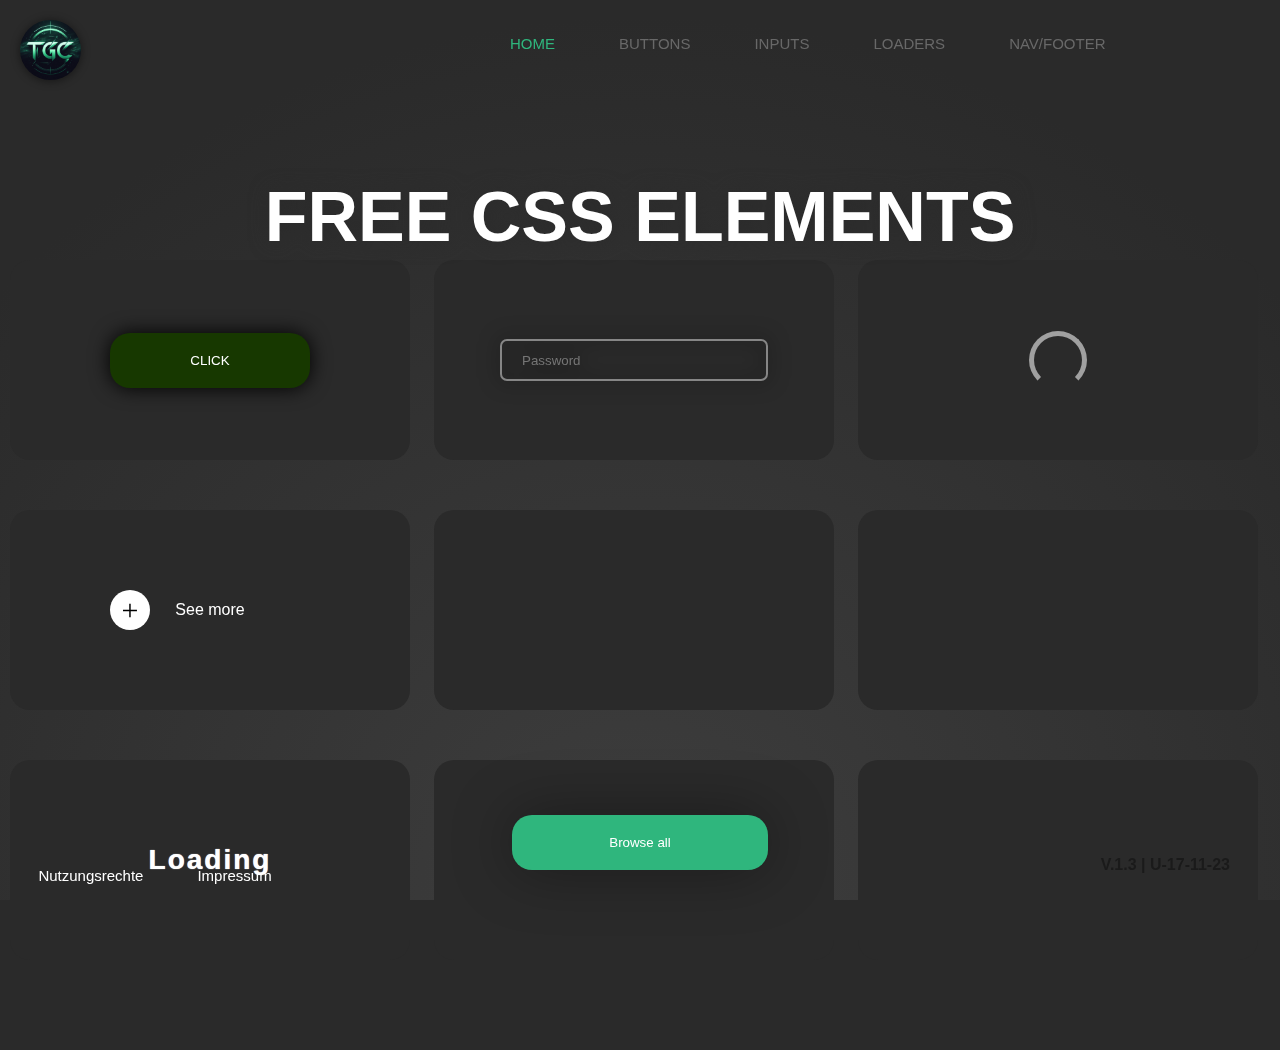
==== commit 6151dae7: "Update" ====
--- a/index.html
+++ b/index.html
@@ -3,18 +3,17 @@
 <head>
     <meta charset="UTF-8">
     <meta name="viewport" content="width=device-width, initial-scale=1.0">
-    <meta name="theme-color" content="#2FB67D"   />
     <title>F-CSS-E</title>
     <link rel="stylesheet" href="styles.css">
     <script src="script.js"></script>
     
 </head>
 <body>
-        <nav>
+        <nav class="nav-nav">
             <img src="imgs/GREENY-LOGO.png" alt="logo" id="nav-logo">
             <div id="nav-points">
                 <span id="point-active">HOME</span>
-                <span>BUTTONS</span>
+                <a href="sites/buttons.html"><span>BUTTONS</span></a>
                 <span>INPUTS</span>
                 <span>LOADERS</span>
                 <span>NAV/FOOTER</span>
@@ -24,27 +23,28 @@
             <div id="line1"></div>
             <div id="line2"></div>
             <div id="line3"></div>
+            <div id="burger-link" onclick="burger_openmenu()"></div>
         </div>
-        <h1 id="title">FREE CSS ELEMENTS</h1>
+        <h1 id="title" class="titleeffect">FREE CSS ELEMENTS</h1>
         <div id="tile-line"></div>
 
 
         <div id="radial"></div>
 
-        <div class="container" onwheel="scrollHorizontally(event)">
-            <div class="große-div" id="div1" onmouseenter="setActiveDiv('div1')" onmouseleave="setActiveDiv('')">
+        <div class="container">
+            <div class="große-div" id="div1" >
               <!-- Füge hier deine kleinen Divs ein -->
-              <div class="kleine-div" onclick="opencode(), itm1()">
+              <div class="kleine-div" ondblclick="itm1(), opencode()">
                 <div class="itm">
                     <button id="button-green">CLICK</button>
                 </div>
               </div>
-              <div class="kleine-div" onclick="opencode(), itm2()">
+              <div class="kleine-div" ondblclick="opencode(), itm2()">
                 <div class="itm">
                     <input type="password" name="Password" id="password-border" placeholder="Password">
                 </div>
               </div>
-              <div class="kleine-div" onclick="opencode(), itm3()">
+              <div class="kleine-div" ondblclick="opencode(), itm3()">
                 <div class="itm">
                     <span class="loader1"></span>
                 </div>
@@ -64,9 +64,9 @@
               <!-- ... weitere kleine Divs ... -->
             </div>
         
-            <div class="große-div" id="div2" onmouseenter="setActiveDiv('div2')" onmouseleave="setActiveDiv('')">
+            <div class="große-div" id="div2">
               <!-- Füge hier deine anderen kleinen Divs ein -->
-              <div class="kleine-div" onclick="opencode(), itm21()">
+              <div class="kleine-div" ondblclick="opencode(), itm21()">
                 <div class="itm">
                     <div id="see-button" onmouseover="hoverEffect()" onmouseout="resetEffect()">
                       <div id="seebutton-circle">+</div>
@@ -90,8 +90,8 @@
               <div class="kleine-div"></div>
               <!-- ... weitere kleine Divs ... -->
             </div>
-            <div class="große-div" id="div3" onmouseenter="setActiveDiv('div3')" onmouseleave="setActiveDiv('')">            <!-- Füge hier deine anderen kleinen Divs ein -->
-              <div class="kleine-div" onclick="opencode(), itm31()">
+            <div class="große-div" id="div3" onmouseenter="setActiveDiv('div3')">
+              <div class="kleine-div" ondblclick="opencode(), itm31()">
                 <div class="itm">
                   <span class="loading-text"></span>
                 </div>
@@ -143,9 +143,15 @@
 
         <div id="mobile-shadow"></div>
 
+        <div id="blackbox"></div>
+        <span class="loader"></span>
+
+        <h4>V.1.3 | U-17-11-23</h4>
+
+
 
 
         
 </body>
 
-</html>
+</html>--- a/styles.css
+++ b/styles.css
@@ -1,150 +1,1251 @@
-<!DOCTYPE html>
-<html lang="en">
-<head>
-    <meta charset="UTF-8">
-    <meta name="viewport" content="width=device-width, initial-scale=1.0">
-    <title>F-CSS-E</title>
-    <link rel="stylesheet" href="styles.css">
-    <script src="script.js"></script>
-    
-</head>
-<body>
-        <nav>
-            <img src="imgs/GREENY-LOGO.png" alt="logo" id="nav-logo">
-            <div id="nav-points">
-                <span id="point-active">HOME</span>
-                <span>BUTTONS</span>
-                <span>INPUTS</span>
-                <span>LOADERS</span>
-                <span>NAV/FOOTER</span>
-            </div>
-        </nav>
-        <div id="burger">
-            <div id="line1"></div>
-            <div id="line2"></div>
-            <div id="line3"></div>
-        </div>
-        <h1 id="title">FREE CSS ELEMENTS</h1>
-        <div id="tile-line"></div>
-
-
-        <div id="radial"></div>
-
-        <div class="container" onwheel="scrollHorizontally(event)">
-            <div class="große-div" id="div1" onmouseenter="setActiveDiv('div1')" onmouseleave="setActiveDiv('')">
-              <!-- Füge hier deine kleinen Divs ein -->
-              <div class="kleine-div" onclick="opencode(), itm1()">
-                <div class="itm">
-                    <button id="button-green">CLICK</button>
-                </div>
-              </div>
-              <div class="kleine-div" onclick="opencode(), itm2()">
-                <div class="itm">
-                    <input type="password" name="Password" id="password-border" placeholder="Password">
-                </div>
-              </div>
-              <div class="kleine-div" onclick="opencode(), itm3()">
-                <div class="itm">
-                    <span class="loader1"></span>
-                </div>
-              </div>
-              <div class="kleine-div"></div>
-              <div class="kleine-div"></div>
-              <div class="kleine-div"></div>
-              <div class="kleine-div"></div>
-              <div class="kleine-div"></div>
-              <div class="kleine-div"></div>
-              <div class="kleine-div"></div>
-              <div class="kleine-div"></div>
-              <div class="kleine-div"></div>
-              <div class="kleine-div"></div>
-              <div class="kleine-div"></div>
-              <div class="kleine-div"></div>
-              <!-- ... weitere kleine Divs ... -->
-            </div>
-        
-            <div class="große-div" id="div2" onmouseenter="setActiveDiv('div2')" onmouseleave="setActiveDiv('')">
-              <!-- Füge hier deine anderen kleinen Divs ein -->
-              <div class="kleine-div" onclick="opencode(), itm21()">
-                <div class="itm">
-                    <div id="see-button" onmouseover="hoverEffect()" onmouseout="resetEffect()">
-                      <div id="seebutton-circle">+</div>
-                      <span>See more</span>
-                    </div>
-                </div>
-              </div>
-              <div class="kleine-div"></div>
-              <div class="kleine-div"></div>
-              <div class="kleine-div"></div>
-              <div class="kleine-div"></div>
-              <div class="kleine-div"></div>
-              <div class="kleine-div"></div>
-              <div class="kleine-div"></div>
-              <div class="kleine-div"></div>
-              <div class="kleine-div"></div>
-              <div class="kleine-div"></div>
-              <div class="kleine-div"></div>
-              <div class="kleine-div"></div>
-              <div class="kleine-div"></div>
-              <div class="kleine-div"></div>
-              <!-- ... weitere kleine Divs ... -->
-            </div>
-            <div class="große-div" id="div3" onmouseenter="setActiveDiv('div3')" onmouseleave="setActiveDiv('')">            <!-- Füge hier deine anderen kleinen Divs ein -->
-              <div class="kleine-div" onclick="opencode(), itm31()">
-                <div class="itm">
-                  <span class="loading-text"></span>
-                </div>
-              </div>
-                <div class="kleine-div"></div>
-                <div class="kleine-div"></div>
-                <div class="kleine-div"></div>
-                <div class="kleine-div"></div>
-                <div class="kleine-div"></div>
-                <div class="kleine-div"></div>
-                <div class="kleine-div"></div>
-                <div class="kleine-div"></div>
-                <div class="kleine-div"></div>
-                <div class="kleine-div"></div>
-                <div class="kleine-div"></div>
-                <div class="kleine-div"></div>
-                <div class="kleine-div"></div>
-                <div class="kleine-div"></div>
-                <!-- ... weitere kleine Divs ... -->
-              </div>
-          </div>
-
-        </div>
-
-        <button id="mobile-browse">Browse all</button>
-
-        <div id="codewatch">
-            <img src="imgs/close.png" alt="img" id="close" onclick="closecode()">
-            <h1 id="code-h1"></h1>
-            <div id="testbox">
-                <div id="testbox-center"></div>
-            </div>
-            <div id="codebox">
-                <div id="code">
-
-                      
-                  </div>
-                  
-                  
-            </div>
-            <button id="mobile-copycode" onclick="copyCode()">Copy Code</button>
-        </div>
-
-
-        <div id="imp">
-          <span>Nutzungsrechte</span>
-          <span>Impressum</span>
-        </div>
-
-        <div id="mobile-shadow"></div>
-
-
-
-        
-</body>
-
-</html>
+@media (min-width: 900px) {
+
+    body{
+        background-color: #2A2A2A;
+        overflow-x: hidden;
+        user-select: none;
+    }
+    #nav-logo{
+        height: 60px;
+        border-radius: 100%;
+        filter: drop-shadow(0px 1px 5px rgba(0, 0, 0, 0.489));
+        top: 20px;
+        left: 20px;
+        position: absolute;
+        transition: filter 1s;
+    }
+
+    .nav-nav.sticky{
+      opacity: 0;
+    }
+
+    #nav-logo:hover{
+      cursor: pointer;
+      filter: drop-shadow(0px 1px 6px #2FB67D);
+
+    }
+    nav{
+        position: fixed;
+        top: 0;
+        width: 100%;
+        height: 70px;
+    }
+
+    #nav-points{
+        color: #686868;
+        position: fixed;
+        top: 0;
+        width: 800px;
+        height: 70px;
+        right: 0;
+        display: inline-block;
+        flex-wrap: nowrap;
+        text-wrap: nowrap;
+    }
+
+    #nav-points span{
+        position: relative;
+        top: 50%;
+        right: 0;
+        transform: translate(-50%, -50%);
+        font-size: 15px;
+        text-align: center;
+        font-family: 'Lucida Sans', 'Lucida Sans Regular', 'Lucida Grande', 'Lucida Sans Unicode', Geneva, Verdana, sans-serif;
+        margin-top: 50px;
+        margin-left: 30px;
+        margin-right: 30px;
+        transition: 0.5s;
+    }
+
+    #nav-points span:hover{
+        color: #2FB67D;
+        cursor: pointer;
+        transition: 0.5s;
+    }
+
+    #radial{
+        position: fixed;
+        height: 100%;
+        width: 100%;
+        bottom: 0;
+        background-image: radial-gradient(circle at bottom, #3E3E3E, #2A2A2A 80%); 
+        z-index: -1;
+        /* #3E3E3E, #2A2A2A */
+}
+
+#point-active{
+    color: #2FB67D;
+}
+
+#title{
+    position: absolute;
+    top: 130px;
+    left: 50%;
+    transform: translate(-50%);
+    font-family: 'Segoe UI', Tahoma, Geneva, Verdana, sans-serif;
+    color: #FFFFFF;
+    font-size: 70px;
+    text-align: center;
+    z-index: 999;
+    width: 100%;
+    filter: drop-shadow(2px 0px 10px #2A2A2A);
+}
+
+
+
+
+
+
+
+
+
+
+
+
+  body {
+    margin: 0;
+    overflow: hidden;
+    overflow-y: scroll;
+  }
+
+  .container {
+    display: flex;
+    flex-direction: column;
+    margin-bottom: 20px; /* Abstand zwischen den beiden großen Divs */
+  }
+  #mobile-copycode{
+    position: absolute;
+    bottom: 30px;
+    left: 50%;
+    transform: translate(-50%);
+    width: 170px;
+    height: 30px;
+    border-radius: 10px;
+    background-color: #2FB67D;
+    border: transparent;
+    z-index: 9999;
+    transition: width 0.3s;
+  }
+  #mobile-copycode:hover{
+    cursor: pointer;
+    width: 200px;
+
+  }
+  #div1 {
+    width: 400%;
+    height: 300px;
+    overflow-x: hidden;
+    white-space: nowrap;
+    position: absolute;
+    top: 250px;
+    animation: div 230s linear infinite;
+  }
+  #div2 {
+    width: 400%;
+    height: 300px;
+    overflow-x: hidden;
+    white-space: nowrap;
+    position: absolute;
+    top: 500px;
+    animation: div2 220s linear infinite;
+  }
+  #div3 {
+    width: 400%;
+    height: 300px;
+    overflow-x: hidden;
+    white-space: nowrap;
+    position: absolute;
+    top:750px;
+    animation: div3 235s linear infinite;
+  }
+
+  @keyframes div {
+    0% {
+        left: 5%;
+    }
+    100% {
+        left: -300%;
+    }
+    } 
+    @keyframes div2 {
+      0% {
+          left: 8%;
+      }
+      100% {
+          left: -300%;
+      }
+      } 
+      @keyframes div3 {
+        0% {
+            left: 2%;
+        }
+        100% {
+            left: -300%;
+        }
+        } 
+
+
+  .große-div::-webkit-scrollbar {
+  width: 12px;
+}
+
+
+.große-div::-webkit-scrollbar-thumb {
+  background-color: transparent; 
+}
+
+
+.große-div {
+  scrollbar-width: thin; 
+  scrollbar-color: transparent transparent; 
+}
+
+
+.große-div::-moz-scrollbar-thumb {
+  background-color: transparent;
+}
+
+
+
+
+
+  
+  .kleine-div {
+    display: inline-block;
+    width: 400px;
+    height: 200px;
+    margin: 10px;
+    background-color: #2A2A2A;
+    border-radius: 20px;
+    position: relative;
+  }
+  .kleine-div{
+    cursor: pointer;
+  }
+
+  .itm {
+    height: 100%;
+    width: 100%;
+    position: absolute;
+    display: flex;
+    justify-content: center;
+    align-items: center;
+  }
+
+  #codewatch{
+    position: fixed;
+    width: 80%;
+    height: 90%;
+    background-color: #2A2A2A;
+    top: 50%;
+    left: 50%;
+    transform: translate(-50%, -50%);
+    z-index: 999;
+    border-radius: 30px;
+    filter: drop-shadow(0px 0px 30px rgba(0, 0, 0, 0.353));
+    display: none;
+  }
+
+  #codewatch h1{
+    color: white;
+    margin-left: 50px;
+    font-family:'Lucida Sans', 'Lucida Sans Regular', 'Lucida Grande', 'Lucida Sans Unicode', Geneva, Verdana, sans-serif ;
+  }
+
+  a{
+    text-decoration: none;
+    color: #686868;
+  }
+
+  #testbox{
+    width: 45%;
+    height: 85%;
+    border-radius: 50px;
+    position: absolute;
+    top: 70px;
+    left: 2%;
+  }
+
+  #testbox-center{
+    top: 50%;
+    left: 50%;
+    position: relative;
+    transform: translate(-50%, -50%);
+    width: 500px;
+    display: flex;
+    justify-content: center;
+    align-items: center;
+    height: 300px;
+  }
+
+  #codebox{
+    width: 45%;
+    height: 85%;
+    margin-right: 50px;
+    border-radius: 50px;
+    position: absolute;
+    top: 70px;
+    right: 2%;
+  }
+
+  #code{
+    padding-left: 40px;
+    user-select: all;
+    top: 50%;
+    left: 50%;
+    position: relative;
+    transform: translate(-50%, -50%);
+    width: 80%;
+    height: 80%;
+    color:#FFFFFF;
+    overflow-y: scroll;
+    font-family:'Lucida Sans', 'Lucida Sans Regular', 'Lucida Grande', 'Lucida Sans Unicode', Geneva, Verdana, sans-serif ;
+    font-size: 14px;
+    overflow-x: scroll;
+  }
+
+  #close{
+    filter: brightness(0) invert(1);
+    position: absolute;
+    top: 20px;
+    width: 30px;
+    right: 20px;
+  }
+
+  #close:hover{
+    cursor: pointer;
+    width: 34px;
+    top: 18px;
+    right: 18px;
+  }
+
+
+
+  #code:hover{
+    cursor: grabbing;
+  }
+
+  #code::-webkit-scrollbar {
+    width: 10px;
+    background-color: #2A2A2A;
+    border-radius: 5px;
+    cursor: pointer;
+    z-index: 10000;
+  }
+  #code::-webkit-scrollbar-thumb {
+    background-color: #686868;
+    border-radius: 5px;
+    cursor: pointer;
+    z-index: 10000;
+  }
+
+  #code::-webkit-scrollbar-thumb:hover {
+    background-color: #686868;
+    cursor: pointer;
+    z-index: 10000;
+  }
+
+  #code::-webkit-scrollbar-track {
+    background-color: #2A2A2A;
+    border-radius: 5px;
+    cursor: pointer;
+    z-index: 10000;
+  }
+
+  #imp {
+    position: fixed;
+    bottom: 15px;
+    left: 3%;
+    width: 100%;
+  }
+  #imp span{
+    color: white;
+    margin-right: 50px;
+    font-family:'Lucida Sans', 'Lucida Sans Regular', 'Lucida Grande', 'Lucida Sans Unicode', Geneva, Verdana, sans-serif ;
+    font-size: 15px;
+    background-color:transparent;
+    text-underline-offset: 4px;
+  }
+
+  #imp span:hover{
+    text-decoration: underline;
+    cursor: pointer;
+  }
+
+  #mobile-browse{
+    position: fixed;
+    left: 50%;
+    transform: translate(-50%);
+    bottom: 30px;
+    border-radius: 20px;
+    background: #2FB67D;
+    padding: 20px;
+    width: 20%;
+    border-radius: 20px;
+    border: transparent;
+    transition: all 0.5s;
+    color: white;
+    filter: drop-shadow(0px 0px 30px rgba(0, 0, 0, 0.353));
+    z-index: 2;
+  }
+  
+  #mobile-browse:hover{
+    cursor: pointer;
+    background-color: #2A2A2A;
+    width: 25%;
+  
+  }
+
+
+  ::selection {
+    background-color:#237456; /* Hintergrundfarbe */
+    color: #ffffff; /* Textfarbe */
+    border-radius: 5px;
+
+}
+
+/* LOADING */
+
+.loader {
+  width: 48px;
+  height: 48px;
+  border-radius: 50%;
+  position: absolute;
+  top: 50%;
+  left: 45%;
+  transform: translate(-50%, -50%);
+  display: inline-block;
+  border-top: 4px solid #b4b4b4;
+  border-right: 4px solid transparent;
+  box-sizing: border-box;
+  animation: rotation 1s linear infinite;
+  z-index: 99999;
+}
+.loader::after {
+  content: '';  
+  box-sizing: border-box;
+  position: absolute;
+  left: 0;
+  top: 0;
+  width: 48px;
+  height: 48px;
+  border-radius: 50%;
+  border-left: 4px solid #2FB67D;
+  border-bottom: 4px solid transparent;
+  animation: rotation 0.5s linear infinite reverse;
+}
+@keyframes rotation {
+  0% {
+    transform: rotate(0deg);
+  }
+  100% {
+    transform: rotate(360deg);
+  }
+} 
+
+#blackbox {
+  position: fixed;
+  width: 100%;
+  top: 0;
+  left: 0;
+  height: 100%;
+  background-color: #000000c2;
+  z-index: 9999;
+
+}
+
+
+h4{
+  color: #000000c2;
+  opacity: 0.5;
+  font-family: 'Segoe UI', Tahoma, Geneva, Verdana, sans-serif;
+  position: fixed;
+  bottom: 5px;
+  right: 50px;
+}
+
+
+
+
+
+
+
+
+
+
+
+
+
+
+
+
+
+
+
+
+
+  /*CONTENT*/
+
+
+
+
+
+  #button-green{
+    padding: 20px;
+    border-radius: 20px;
+    width: 200px;
+    background-color: #173800;
+    border: transparent;
+    transition: all 0.5s;
+    color: white;
+    filter: drop-shadow(0px 0px 10px black);
+  }
+  #button-green:hover{
+    cursor: pointer;
+    width: 250px;
+    transition: all 0.5s;
+    background-color: #317600;
+  }
+
+
+
+
+  #password-border{
+    padding: 1%;
+    border-radius: 7px;
+    width: 200px;
+    background-color: transparent;
+    border: rgb(134, 134, 134) 2px solid;
+    transition: all 0.5s;
+    color: white;
+    width: 240px;
+    height: 30px;
+    filter: drop-shadow(0px 0px 10px black);
+    padding-left: 20px;
+  }
+
+  #password-border:hover{
+    background-color: rgb(223, 223, 223);
+  }
+
+  #password-border:focus{
+    outline: none;
+    background-color: rgb(223, 223, 223);
+    color: black;
+  }
+
+
+
+
+
+  .loader1 {
+    width: 58px;
+    height: 58px;
+    border: 5px solid #a0a0a0;
+    border-bottom-color: transparent;
+    border-radius: 50%;
+    display: inline-block;
+    box-sizing: border-box;
+    animation: rotation 1s linear infinite;
+    }
+
+    @keyframes rotation {
+    0% {
+        transform: rotate(0deg);
+    }
+    100% {
+        transform: rotate(360deg);
+    }
+    } 
+
+    #see-button{
+      width: 200px;
+      height: 40px;
+      background-color: transparent;
+      display: flex;
+      color: white;
+      transition: all 1s;
+      border-radius: 50px;
+
+    }
+    #see-button:hover{
+      background-color: rgb(182, 182, 182);
+      color: black;
+      width: 250px;
+      transition: all 1s;
+      cursor: pointer;
+    }
+
+    #see-button span{
+      position: absolute;
+      top: 50%;
+      left: 50%;
+      transform: translate(-50%, -50%);
+      font-family: 'Gill Sans', 'Gill Sans MT', Calibri, 'Trebuchet MS', sans-serif;
+    }    
+
+    #seebutton-circle{
+      width: 40px;
+      height: 40px;
+      border-radius: 100%;
+      background-color: #ffffff;
+      justify-items: center;
+      align-items: center;
+      display: grid;
+      font-size: 30px;
+      color: black;
+    }
+
+    .loading-text{
+      font-size: 28px;
+      font-weight: bold;
+      letter-spacing: 2px;
+      font-family: Arial, Helvetica, sans-serif;
+      color: #fff;
+      animation: smokeOut 1s ease-in-out infinite alternate;
+      text-shadow: 0 0 1px white;
+    }
+    .loading-text:before {
+      content: "Loading";
+    }
+  
+    @keyframes smokeOut {
+      100% {
+        opacity: 0.08;
+        filter: blur(5px);
+        letter-spacing: 4px;
+      }
+    }
+
+
+
+
+
+
+}
+
+
+
+
+@media (max-width: 900px) {
+    body{
+        background-color: #2A2A2A;
+        overflow: hidden;
+    }
+    #nav-logo{
+        width: 42px;
+        flex-shrink: 0;
+        border-radius: 100%;
+        filter: drop-shadow(0px 1px 5px rgba(0, 0, 0, 0.489));
+        top: 8px;
+        left: 10px;
+        position: absolute;
+    }
+    #nav-points{
+        display: none;
+    }
+
+    .itm{
+        display: none;
+    }
+
+    #radial{
+        position: absolute;
+        height: 100%;
+        width: 100%;
+        bottom: 0;
+        background-image: radial-gradient(circle at bottom, #3E3E3E, #2A2A2A 80%); 
+        z-index: -1;
+        /* #3E3E3E, #2A2A2A */
+        left: 50%;
+        transform: translate(-50%);
+}
+#title{
+    position: absolute;
+    top: 60px;
+    left: 50%;
+    transform: translate(-50%);
+    font-family: 'Segoe UI', Tahoma, Geneva, Verdana, sans-serif;
+    color: #FFFFFF;
+    font-size: 40px;
+    text-align: center;
+    line-height: 1.8;
+    width: 200px;
+}
+
+#tile-line{
+    width: 300px;
+    height: 2px;
+    position: absolute;
+    top: 157px;
+    background-color: #2FB67D;
+    left: 50%;
+    transform: translate(-50%);
+}
+
+#burger{
+    width: 40px;
+height: 31px;
+flex-shrink: 0;
+position: fixed;
+top: 18px;
+right: 20px;
+
+}
+#burger-link{
+  width: 40px;
+height: 31px;
+flex-shrink: 0;
+position: fixed;
+top: 18px;
+right: 20px;
+opacity: 0.2;
+z-index: 99999;
+}
+
+
+#line1{
+    position: absolute;
+    height: 5px;
+    width: 100%;
+    background-color: white;
+    border-radius: 5px;
+    margin-bottom: 8px;
+    z-index: 9999;
+    top: 0;
+}
+#line2{
+    position: absolute;
+    height: 5px;
+    width: 100%;
+    background-color: white;
+    border-radius: 5px;
+    margin-bottom: 8px;
+    z-index: 9999;
+    top: 11px;
+}
+#line3{
+    position: absolute;
+    height: 5px;
+    width: 100%;
+    background-color: white;
+    border-radius: 5px;
+    z-index: 9999;
+    top: 22px;
+}
+
+body {
+  margin: 0;
+  overflow: hidden;
+  overflow-x: hidden;
+  max-width: 100%;
+}
+
+.container {
+  animation: div 170s linear infinite;
+  display: flex;
+  flex-direction: column;
+  margin-bottom: 20px; /* Abstand zwischen den beiden großen Divs */
+}
+
+#div1 {
+  width: 100%;
+  height: 200px;
+  overflow-x: hidden;
+  white-space: nowrap;
+  position: absolute;
+  top: 250px;
+  left: 0;
+  overflow-y: hidden;
+
+}
+#div2 {
+  width: 100%;
+  height: 200px;
+  overflow-x: auto;
+  white-space: nowrap;
+  position: absolute;
+  top: 410px;
+  left: 0;
+  overflow-y: hidden;
+}
+#div3 {
+  width: 100%;
+  height: 200px;
+  overflow-x: auto;
+  white-space: nowrap;
+  position: absolute;
+  top: 570px;
+  left: 0;
+  overflow-y: hidden;
+}
+
+    @keyframes divs {
+      0% {
+          left: 2%;
+      }
+      100% {
+          left: -300%;
+      }
+      } 
+/* Verstecke die Scrollbar-Track (Hintergrund) */
+.große-div::-webkit-scrollbar {
+width: 12px; /* Breite der Scrollbar */
+}
+
+/* Stelle die Farbe der Scrollbar-Thumb (der bewegliche Teil) ein */
+.große-div::-webkit-scrollbar-thumb {
+background-color: transparent; /* Mache die Thumb durchsichtig */
+}
+
+/* Verstecke die Scrollbar-Track (Hintergrund) in Firefox */
+.große-div {
+scrollbar-width: thin; /* oder auto */
+scrollbar-color: transparent transparent; /* Mache die Scrollbar durchsichtig */
+}
+
+/* Optional: Stelle die Farbe der Scrollbar-Thumb (der bewegliche Teil) in Firefox ein */
+.große-div::-moz-scrollbar-thumb {
+background-color: transparent; /* Mache die Thumb durchsichtig */
+}
+
+
+
+
+
+
+.kleine-div {
+  display: inline-block;
+  width: 250px;
+  height: 140px;
+  margin: 5px;
+  background-color: #2A2A2A;
+  border-radius: 20px;
+  position: relative;
+  animation: divs 220s linear infinite;
+}
+.kleine-div:hover{
+  cursor: pointer;
+}
+
+.itm {
+  height: 100%;
+  width: 100%;
+  position: absolute;
+  display: flex;
+  justify-content: center;
+  align-items: center;
+}
+
+#mobile-browse{
+  position: absolute;
+  left: 50%;
+  transform: translate(-50%);
+  bottom: 50px;
+  border-radius: 20px;
+  background: #2FB67D;
+  padding: 20px;
+  width: 50%;
+  border-radius: 20px;
+  border: transparent;
+  transition: all 0.5s;
+  color: white;
+  filter: drop-shadow(0px 0px 30px rgba(0, 0, 0, 0.353));
+  z-index: 2;
+}
+
+#mobile-browse:hover{
+  cursor: pointer;
+  background-color: #2A2A2A;
+  width: 60%;
+
+}
+
+#codewatch{
+  position: fixed;
+  width: 95%;
+  height: 90%;
+  background-color: #2A2A2A;
+  top: 50%;
+  left: 50%;
+  transform: translate(-50%, -50%);
+  z-index: 999;
+  border-radius: 30px;
+  filter: drop-shadow(0px 0px 30px rgba(0, 0, 0, 0.353));
+  display: none;
+}
+
+#codewatch h1{
+  color: white;
+  margin-left: 50px;
+  font-family:'Lucida Sans', 'Lucida Sans Regular', 'Lucida Grande', 'Lucida Sans Unicode', Geneva, Verdana, sans-serif ;
+}
+
+#testbox{
+  width: 95%;
+  height: 40%;
+  position: absolute;
+  top: 70px;
+  left: 50%;
+  transform: translate(-50%);
+}
+
+#testbox-center{
+  top: 50%;
+  left: 50%;
+  position: relative;
+  transform: translate(-50%, -50%);
+  width: 500px;
+  display: flex;
+  justify-content: center;
+  align-items: center;
+  height: 300px;
+}
+
+#codebox{
+  width: 95%;
+  height: 40%;
+  position: absolute;
+  bottom: 70px;
+  left: 50%;
+  transform: translate(-50%);
+
+}
+
+#code-h1{
+  font-size: 20px;
+  margin-top: 25px;
+}
+
+#code{
+  user-select: none;
+  top: 50%;
+  left: 50%;
+  position: relative;
+  transform: translate(-50%, -50%);
+  width: 80%;
+  height: 80%;
+  color:#FFFFFF;
+  overflow-y: scroll;
+  font-family:'Lucida Sans', 'Lucida Sans Regular', 'Lucida Grande', 'Lucida Sans Unicode', Geneva, Verdana, sans-serif ;
+  font-size: 10px;
+  overflow-x: scroll;
+}
+
+#close{
+  filter: brightness(0) invert(1);
+  position: absolute;
+  top: 20px;
+  width: 30px;
+  right: 20px;
+}
+
+#close:hover{
+  cursor: pointer;
+  width: 34px;
+  top: 18px;
+  right: 18px;
+}
+
+
+
+#code:hover{
+  cursor: grabbing;
+}
+
+#code::-webkit-scrollbar {
+  width: 10px;
+  background-color: #2A2A2A;
+  border-radius: 5px;
+  cursor: pointer;
+  z-index: 10000;
+}
+#code::-webkit-scrollbar-thumb {
+  background-color: #686868;
+  border-radius: 5px;
+  cursor: pointer;
+  z-index: 10000;
+}
+
+#code::-webkit-scrollbar-thumb:hover {
+  background-color: #686868;
+  cursor: pointer;
+  z-index: 10000;
+}
+
+#code::-webkit-scrollbar-track {
+  background-color: #2A2A2A;
+  border-radius: 5px;
+  cursor: pointer;
+  z-index: 10000;
+}
+
+#imp {
+  position: fixed;
+  bottom: 10px;
+  left: 50%;
+  transform: translate(-50%);
+  width: 100%;
+  text-align: center;
+  z-index: 2;
+}
+#imp span{
+  color: white;
+  margin: 20px;
+  font-family:'Lucida Sans', 'Lucida Sans Regular', 'Lucida Grande', 'Lucida Sans Unicode', Geneva, Verdana, sans-serif ;
+  font-size: 10px;
+  background-color:transparent;
+}
+
+#mobile-copycode{
+  position: absolute;
+  bottom: 30px;
+  left: 50%;
+  transform: translate(-50%);
+  width: 170px;
+  height: 30px;
+  border-radius: 10px;
+  background-color: #2FB67D;
+  border: transparent;
+}
+
+#mobile-shadow{
+  width: 100%;
+  height: 100px;
+  position: absolute;
+  bottom: 0;
+  background-image: linear-gradient(to top, #2A2A2A, #2a2a2a00 100%);
+  z-index: 1;
+}
+
+
+a{
+  text-decoration: none;
+  color: #686868;
+}
+
+
+
+
+
+
+
+
+
+/* LOADING */
+
+.loader {
+  width: 48px;
+  height: 48px;
+  border-radius: 50%;
+  position: absolute;
+  top: 50%;
+  left: 45%;
+  transform: translate(-50%, -50%);
+  display: inline-block;
+  border-top: 4px solid #b4b4b4;
+  border-right: 4px solid transparent;
+  box-sizing: border-box;
+  animation: rotation 1s linear infinite;
+  z-index: 99999;
+}
+.loader::after {
+  content: '';  
+  box-sizing: border-box;
+  position: absolute;
+  left: 0;
+  top: 0;
+  width: 48px;
+  height: 48px;
+  border-radius: 50%;
+  border-left: 4px solid #2FB67D;
+  border-bottom: 4px solid transparent;
+  animation: rotation 0.5s linear infinite reverse;
+}
+@keyframes rotation {
+  0% {
+    transform: rotate(0deg);
+  }
+  100% {
+    transform: rotate(360deg);
+  }
+} 
+
+#blackbox {
+  position: fixed;
+  width: 100%;
+  top: 0;
+  left: 0;
+  height: 100%;
+  background-color: #000000c2;
+  z-index: 9999;
+
+}
+
+
+h4{
+  color: #000000c2;
+  opacity: 0.8;
+  font-family: 'Segoe UI', Tahoma, Geneva, Verdana, sans-serif;
+  position: fixed;
+  bottom: 3px;
+  right: 5px;
+  font-size: 7px;
+}
+
+
+
+
+
+
+
+
+
+
+
+
+
+
+
+
+
+
+/*CONTENT*/
+
+
+
+
+
+#button-green{
+  padding: 20px;
+  border-radius: 20px;
+  width: 200px;
+  background-color: #173800;
+  border: transparent;
+  transition: all 0.5s;
+  color: white;
+  filter: drop-shadow(0px 0px 10px black);
+}
+#button-green:hover{
+  cursor: pointer;
+  width: 250px;
+  transition: all 0.5s;
+  background-color: #317600;
+}
+
+
+
+
+#password-border{
+  padding: 1%;
+  border-radius: 7px;
+  background-color: transparent;
+  border: rgb(134, 134, 134) 2px solid;
+  transition: all 0.5s;
+  color: white;
+  width: 180px;
+  height: 30px;
+  filter: drop-shadow(0px 0px 10px black);
+  padding-left: 20px;
+}
+
+#password-border:hover{
+  background-color: rgb(223, 223, 223);
+}
+
+#password-border:focus{
+  outline: none;
+  background-color: rgb(223, 223, 223);
+  color: black;
+}
+
+
+
+
+
+.loader1 {
+  width: 48px;
+  height: 48px;
+  border: 5px solid #a0a0a0;
+  border-bottom-color: transparent;
+  border-radius: 50%;
+  display: inline-block;
+  box-sizing: border-box;
+  animation: rotation 1s linear infinite;
+  }
+
+  @keyframes rotation {
+  0% {
+      transform: rotate(0deg);
+  }
+  100% {
+      transform: rotate(360deg);
+  }
+  } 
+
+
+
+
+  #see-button{
+    width: 200px;
+    height: 40px;
+    background-color: transparent;
+    display: flex;
+    color: white;
+    transition: all 1s;
+    border-radius: 50px;
+
+  }
+  #see-button:hover{
+    background-color: rgb(182, 182, 182);
+    color: black;
+    width: 250px;
+    transition: all 1s;
+    cursor: pointer;
+  }
+
+  #see-button span{
+    position: absolute;
+    top: 50%;
+    left: 50%;
+    transform: translate(-50%, -50%);
+    font-family: 'Gill Sans', 'Gill Sans MT', Calibri, 'Trebuchet MS', sans-serif;
+  }    
+
+  #seebutton-circle{
+    width: 40px;
+    height: 40px;
+    border-radius: 100%;
+    background-color: #ffffff;
+    justify-items: center;
+    align-items: center;
+    display: grid;
+    font-size: 30px;
+    color: black;
+  }
+
+  .loading-text{
+    font-size: 28px;
+    font-weight: bold;
+    letter-spacing: 2px;
+    font-family: Arial, Helvetica, sans-serif;
+    color: #fff;
+    animation: smokeOut 1s ease-in-out infinite alternate;
+    text-shadow: 0 0 1px white;
+  }
+  .loading-text:before {
+    content: "Loading";
+  }
+
+  @keyframes smokeOut {
+    100% {
+      opacity: 0.08;
+      filter: blur(5px);
+      letter-spacing: 4px;
+    }
+  }
+
+}
+
+
+
